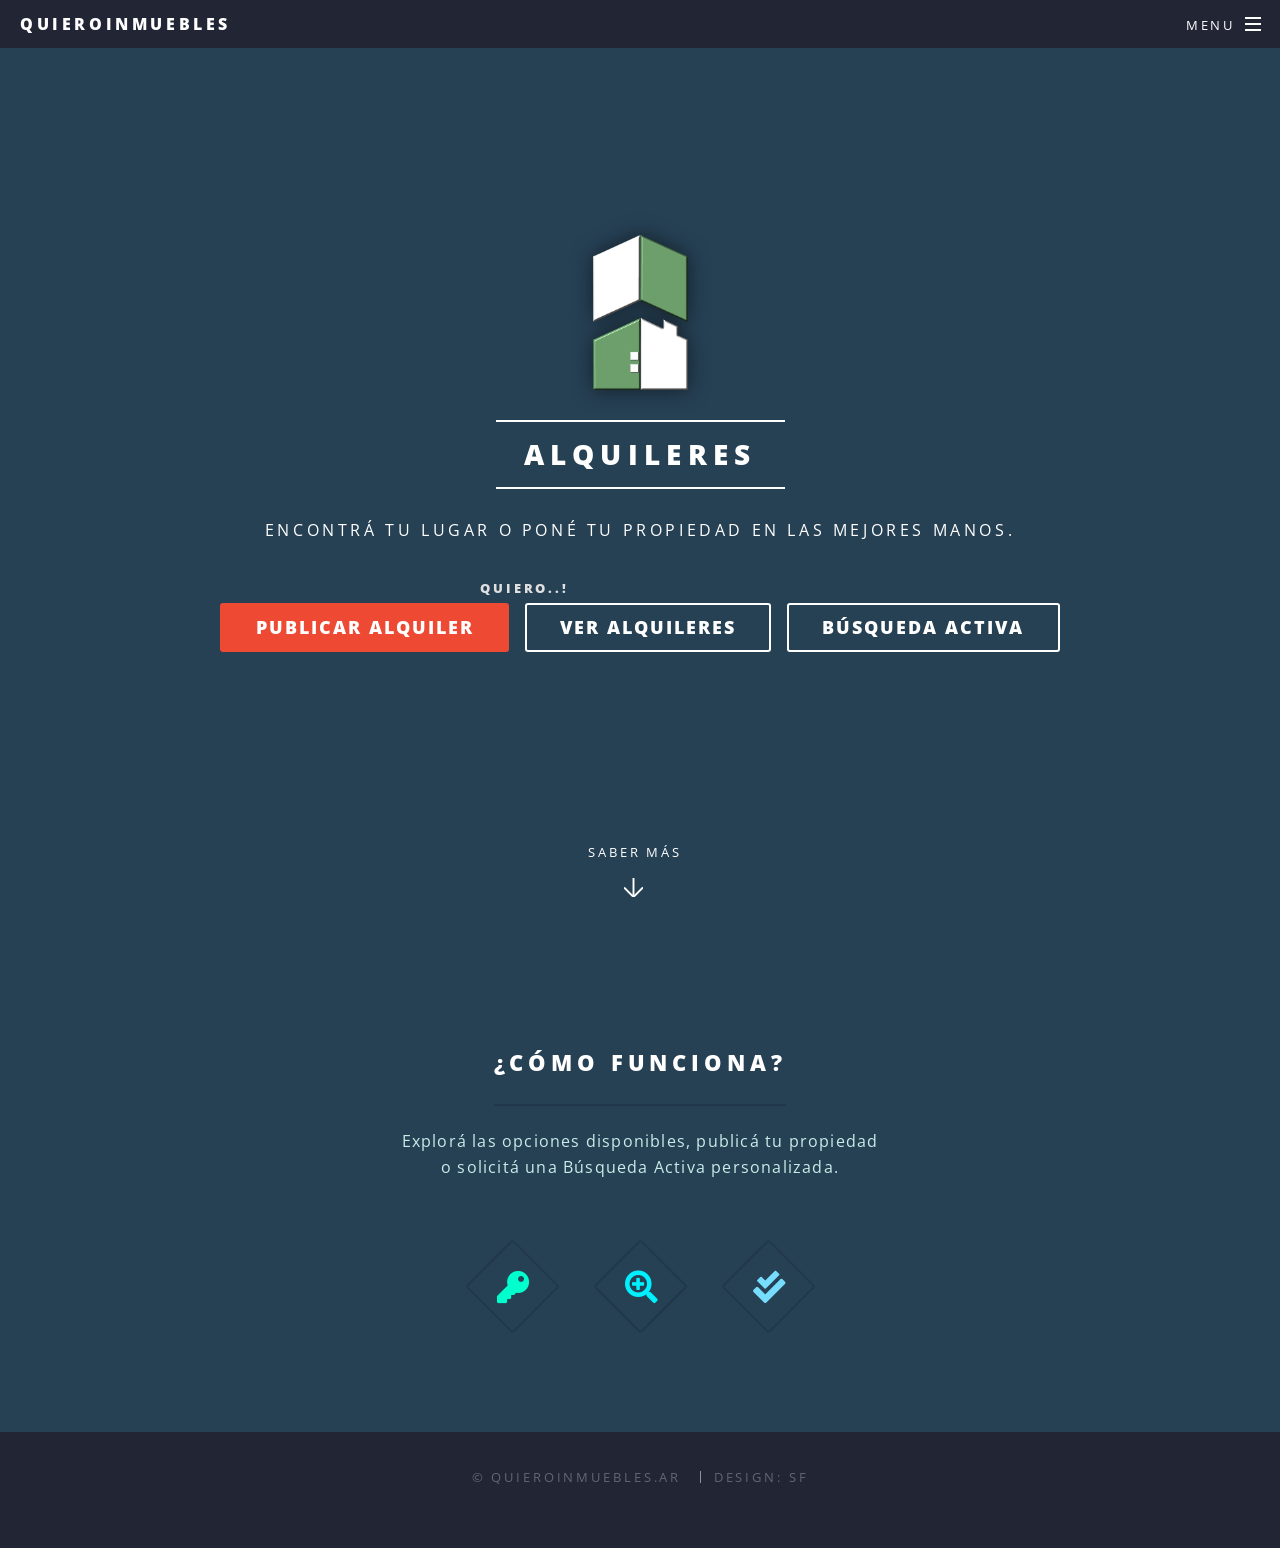
==== alquilar.html @ ed177d2e "Add files via upload" ====
<!DOCTYPE HTML>
<html>
    <head>
        <title>Alquileres - QuieroInmuebles.ar</title>
        <meta charset="utf-8" />
        <meta name="viewport" content="width=device-width, initial-scale=1, user-scalable=no" />
        <link rel="stylesheet" href="assets/css/main.css" />
        <noscript><link rel="stylesheet" href="assets/css/noscript.css" /></noscript>
        <style>

            /* ELIMINAR ANIMACIONES DE RAÍZ */
#banner, #banner .inner, #banner .inner > * {
    opacity: 1 !important;
    transform: none !important;
    animation: none !important;
    transition: none !important;
}

/* Forzar que las líneas decorativas del banner aparezcan ya mismo */
#banner .inner::before, 
#banner .inner::after {
    opacity: 1 !important;
    transform: scaleX(1) !important;
    transition: none !important;
    animation: none !important;
}

/* Evitar el efecto de "subida" del header */
#header {
    top: 0 !important;
    opacity: 1 !important;
    transition: none !important;
}

            /* --- COLOR TEMÁTICO SELECCIONADO --- */
            #banner.style-alquiler {
                background-color: #264054 !important; 
            }

            .wrapper.style1.alquiler-info {
                background-color: #264054 !important;
            }

            /* --- HEADER Y FONDO --- */
            #header {
                background-color: #212534 !important;
            }

            /* --- DESACTIVACIÓN TOTAL DE ANIMACIONES --- */
            #banner, #banner .inner, #banner .inner > *, 
            #header, section.wrapper, section.wrapper .inner,
            #footer, .scrolly, .features li {
                opacity: 1 !important;
                visibility: visible !important;
                transform: none !important;
                transition: none !important;
                animation: none !important;
            }

            #banner .inner::before, 
            #banner .inner::after {
                animation: none !important;
                opacity: 1 !important;
                transform: none !important;
                display: block !important;
            }

            /* --- LOGO Y FIRMA --- */
            .logo-banner {
                width: 95px;
                height: auto;
                margin-bottom: 20px;
                filter: drop-shadow(0 0 10px rgba(0,0,0,0.5));
            }

            .firma-santi {
                text-align: left;
                max-width: 25em; 
                margin: 0 auto 0.1em auto !important;
                color: #dfdfdf !important;
                font-weight: 800;
                text-transform: uppercase;
                letter-spacing: 3px;
                font-size: 0.8em;
            }

/* --- COLOR DE FONDO DEL MENÚ LATERAL --- */
#menu {
    background-color: #315674 !important;
}

/* --- OPCIONAL: AJUSTE DE LOS BOTONES DENTRO DEL MENÚ --- */
#menu ul li a:hover {
    background-color: rgba(255, 255, 255, 0.1) !important; /* Brillo sutil al pasar el mouse */
    color: #f1c40f !important; /* El amarillo que usás para resaltar */
}


            /* --- BOTONES --- */
            #banner .actions.special .button {
                font-size: 1.1em !important; 
                font-weight: 800 !important;
                letter-spacing: 2px !important;
                padding: 0 2em !important;
                height: auto !important;
                line-height: 2.8em !important;
                margin-bottom: 10px;
            }

            @media screen and (max-width: 736px) {
                .logo-banner { width: 55px; }
                #banner .actions.special .button { width: 100% !important; }
            }
        </style>
    </head>
    <body class="">

        <div id="page-wrapper">

                <header id="header">
                        <h1><a href="index.html">QuieroInmuebles</a></h1>
                        <nav id="nav">
                            <ul>
                                <li class="special">
                                    <a href="#menu" class="menuToggle"><span>Menu</span></a>
                                    <div id="menu">
                                        <ul>
                                            <li><a href="index.html">Inicio</a></li>
                                            <li><a href="vender.html?modo=alquiler">Publicá tu Alquiler</a></li>
                                            <li><a href="#">Ver Alquileres</a></li>
                                            <li><a href="#">Busqueda Activa</a></li>
                                            <li><a href="elcamino.html">Asesoramiento</a></li>
                                        </ul>
                                    </div>
                                </li>
                            </ul>
                        </nav>
                    </header>

                <section id="banner" class="style-alquiler">
                        <div class="inner">
                            <div style="display: flex; justify-content: center; margin-bottom: 10px; margin-top: -60px;">
                                <img src="images/logo.png" alt="Logo" class="logo-banner">
                            </div>
                            
                            <h2>Alquileres</h2>
                            <p>Encontrá tu lugar o poné tu propiedad en las mejores manos.</p>

                            <p class="firma-santi">QUIERO..!</p>

                            <ul class="actions special">
                                <li><a href="vender.html?modo=alquiler" class="button primary">PUBLICAR ALQUILER</a></li>
                                <li><a href="comprar.html?filtro=alquiler" class="button">VER ALQUILERES</a></li>
                                <li><a href="busqueda-activa.html" class="button">BÚSQUEDA ACTIVA</a></li>
                            </ul>
                        </div>
                        <a href="#one" class="more scrolly">Saber más</a>
                    </section>

                <section id="one" class="wrapper style1 special alquiler-info">
                        <div class="inner">
                            <header class="major">
                                <h2>¿Cómo funciona?</h2>
                                <p>Explorá las opciones disponibles, publicá tu propiedad <br />
                                o solicitá una Búsqueda Activa personalizada.</p>
                            </header>
                            <ul class="icons major">
                                <li><span class="icon solid fa-key major style1"><span class="label">Alquiler</span></span></li>
                                <li><span class="icon solid fa-search-plus major style2"><span class="label">Búsqueda</span></span></li>
                                <li><span class="icon solid fa-check-double major style3"><span class="label">Seguridad</span></span></li>
                            </ul>
                        </div>
                    </section>

                <footer id="footer" style="background-color: #212534 !important; padding: 2em 0 !important;">
                        <ul class="copyright" style="color: rgba(255,255,255,0.3) !important;">
                            <li>&copy; quieroinmuebles.ar</li>
                            <li>Design: SF</li>
                        </ul>
                    </footer>

            </div>

            <script src="assets/js/jquery.min.js"></script>
            <script src="assets/js/jquery.scrollex.min.js"></script>
            <script src="assets/js/jquery.scrolly.min.js"></script>
            <script src="assets/js/browser.min.js"></script>
            <script src="assets/js/breakpoints.min.js"></script>
            <script src="assets/js/util.js"></script>
            <script src="assets/js/main.js"></script>

    </body>
</html>
---- assets/css/main.css ----
@import url(fontawesome-all.min.css);
@import url("https://fonts.googleapis.com/css?family=Open+Sans:400,400italic,600,600italic,800,800italic");

/*
	Spectral by HTML5 UP
	html5up.net | @ajlkn
	Free for personal and commercial use under the CCA 3.0 license (html5up.net/license)
*/

html, body, div, span, applet, object,
iframe, h1, h2, h3, h4, h5, h6, p, blockquote,
pre, a, abbr, acronym, address, big, cite,
code, del, dfn, em, img, ins, kbd, q, s, samp,
small, strike, strong, sub, sup, tt, var, b,
u, i, center, dl, dt, dd, ol, ul, li, fieldset,
form, label, legend, table, caption, tbody,
tfoot, thead, tr, th, td, article, aside,
canvas, details, embed, figure, figcaption,
footer, header, hgroup, menu, nav, output, ruby,
section, summary, time, mark, audio, video {
	margin: 0;
	padding: 0;
	border: 0;
	font-size: 100%;
	font: inherit;
	vertical-align: baseline;}

article, aside, details, figcaption, figure,
footer, header, hgroup, menu, nav, section {
	display: block;}

body {
	line-height: 1;
}

ol, ul {
	list-style: none;
}

blockquote, q {
	quotes: none;
}

	blockquote:before, blockquote:after, q:before, q:after {
		content: '';
		content: none;
	}

table {
	border-collapse: collapse;
	border-spacing: 0;
}

body {
	-webkit-text-size-adjust: none;
}

mark {
	background-color: transparent;
	color: inherit;
}

input::-moz-focus-inner {
	border: 0;
	padding: 0;
}

input, select, textarea {
	-moz-appearance: none;
	-webkit-appearance: none;
	-ms-appearance: none;
	appearance: none;
}

/* Basic */

	@-ms-viewport {
		width: device-width;
	}

	html {
		box-sizing: border-box;
	}

	*, *:before, *:after {
		box-sizing: inherit;
	}

	body {
		background: #2e3842;
	}

		body.is-preload *, body.is-preload *:before, body.is-preload *:after {
			-moz-animation: none !important;
			-webkit-animation: none !important;
			-ms-animation: none !important;
			animation: none !important;
			-moz-transition: none !important;
			-webkit-transition: none !important;
			-ms-transition: none !important;
			transition: none !important;
		}

	body, input, select, textarea {
		color: #fff;
		font-family: "Open Sans", Helvetica, sans-serif;
		font-size: 15pt;
		font-weight: 400;
		letter-spacing: 0.075em;
		line-height: 1.65em;
	}

		@media screen and (max-width: 1680px) {

			body, input, select, textarea {
				font-size: 13pt;
			}

		}

		@media screen and (max-width: 1280px) {

			body, input, select, textarea {
				font-size: 12pt;
			}

		}

		@media screen and (max-width: 736px) {

			body, input, select, textarea {
				font-size: 11pt;
				letter-spacing: 0.0375em;
			}

		}

	a {
		-moz-transition: color 0.2s ease, border-bottom-color 0.2s ease;
		-webkit-transition: color 0.2s ease, border-bottom-color 0.2s ease;
		-ms-transition: color 0.2s ease, border-bottom-color 0.2s ease;
		transition: color 0.2s ease, border-bottom-color 0.2s ease;
		border-bottom: dotted 1px;
		color: inherit;
		text-decoration: none;
	}

		a:hover {
			border-bottom-color: transparent;
		}

	strong, b {
		color: #fff;
		font-weight: 600;
	}

	em, i {
		font-style: italic;
	}

	p {
		margin: 0 0 2em 0;
	}

	h1, h2, h3, h4, h5, h6 {
		color: #fff;
		font-weight: 800;
		letter-spacing: 0.225em;
		line-height: 1em;
		margin: 0 0 1em 0;
		text-transform: uppercase;
	}

		h1 a, h2 a, h3 a, h4 a, h5 a, h6 a {
			color: inherit;
			text-decoration: none;
		}

	h2 {
		font-size: 1.35em;
		line-height: 1.75em;
	}

		@media screen and (max-width: 736px) {

			h2 {
				font-size: 1.1em;
				line-height: 1.65em;
			}

		}

	h3 {
		font-size: 1.15em;
		line-height: 1.75em;
	}

		@media screen and (max-width: 736px) {

			h3 {
				font-size: 1em;
				line-height: 1.65em;
			}

		}

	h4 {
		font-size: 1em;
		line-height: 1.5em;
	}

	h5 {
		font-size: 0.8em;
		line-height: 1.5em;
	}

	h6 {
		font-size: 0.7em;
		line-height: 1.5em;
	}

	sub {
		font-size: 0.8em;
		position: relative;
		top: 0.5em;
	}

	sup {
		font-size: 0.8em;
		position: relative;
		top: -0.5em;
	}

	hr {
		border: 0;
		border-bottom: solid 2px #fff;
		margin: 3em 0;
	}

		hr.major {
			margin: 4.5em 0;
		}

	blockquote {
		border-left: solid 4px #fff;
		font-style: italic;
		margin: 0 0 2em 0;
		padding: 0.5em 0 0.5em 2em;
	}

	code {
		background: rgba(144, 144, 144, 0.25);
		border-radius: 3px;
		font-family: "Courier New", monospace;
		font-size: 0.9em;
		letter-spacing: 0;
		margin: 0 0.25em;
		padding: 0.25em 0.65em;
	}

	pre {
		-webkit-overflow-scrolling: touch;
		font-family: "Courier New", monospace;
		font-size: 0.9em;
		margin: 0 0 2em 0;
	}

		pre code {
			display: block;
			line-height: 1.75em;
			padding: 1em 1.5em;
			overflow-x: auto;
		}

	.align-left {
		text-align: left;
	}

	.align-center {
		text-align: center;
	}

	.align-right {
		text-align: right;
	}

/* Row */

	.row {
		display: flex;
		flex-wrap: wrap;
		box-sizing: border-box;
		align-items: stretch;
	}

		.row > * {
			box-sizing: border-box;
		}

		.row.gtr-uniform > * > :last-child {
			margin-bottom: 0;
		}

		.row.aln-left {
			justify-content: flex-start;
		}

		.row.aln-center {
			justify-content: center;
		}

		.row.aln-right {
			justify-content: flex-end;
		}

		.row.aln-top {
			align-items: flex-start;
		}

		.row.aln-middle {
			align-items: center;
		}

		.row.aln-bottom {
			align-items: flex-end;
		}

		.row > .imp {
			order: -1;
		}

		.row > .col-1 {
			width: 8.33333%;
		}

		.row > .off-1 {
			margin-left: 8.33333%;
		}

		.row > .col-2 {
			width: 16.66667%;
		}

		.row > .off-2 {
			margin-left: 16.66667%;
		}

		.row > .col-3 {
			width: 25%;
		}

		.row > .off-3 {
			margin-left: 25%;
		}

		.row > .col-4 {
			width: 33.33333%;
		}

		.row > .off-4 {
			margin-left: 33.33333%;
		}

		.row > .col-5 {
			width: 41.66667%;
		}

		.row > .off-5 {
			margin-left: 41.66667%;
		}

		.row > .col-6 {
			width: 50%;
		}

		.row > .off-6 {
			margin-left: 50%;
		}

		.row > .col-7 {
			width: 58.33333%;
		}

		.row > .off-7 {
			margin-left: 58.33333%;
		}

		.row > .col-8 {
			width: 66.66667%;
		}

		.row > .off-8 {
			margin-left: 66.66667%;
		}

		.row > .col-9 {
			width: 75%;
		}

		.row > .off-9 {
			margin-left: 75%;
		}

		.row > .col-10 {
			width: 83.33333%;
		}

		.row > .off-10 {
			margin-left: 83.33333%;
		}

		.row > .col-11 {
			width: 91.66667%;
		}

		.row > .off-11 {
			margin-left: 91.66667%;
		}

		.row > .col-12 {
			width: 100%;
		}

		.row > .off-12 {
			margin-left: 100%;
		}

		.row.gtr-0 {
			margin-top: 0;
			margin-left: 0em;
		}

			.row.gtr-0 > * {
				padding: 0 0 0 0em;
			}

			.row.gtr-0.gtr-uniform {
				margin-top: 0em;
			}

				.row.gtr-0.gtr-uniform > * {
					padding-top: 0em;
				}

		.row.gtr-25 {
			margin-top: 0;
			margin-left: -0.375em;
		}

			.row.gtr-25 > * {
				padding: 0 0 0 0.375em;
			}

			.row.gtr-25.gtr-uniform {
				margin-top: -0.375em;
			}

				.row.gtr-25.gtr-uniform > * {
					padding-top: 0.375em;
				}

		.row.gtr-50 {
			margin-top: 0;
			margin-left: -0.75em;
		}

			.row.gtr-50 > * {
				padding: 0 0 0 0.75em;
			}

			.row.gtr-50.gtr-uniform {
				margin-top: -0.75em;
			}

				.row.gtr-50.gtr-uniform > * {
					padding-top: 0.75em;
				}

		.row {
			margin-top: 0;
			margin-left: -1.5em;
		}

			.row > * {
				padding: 0 0 0 1.5em;
			}

			.row.gtr-uniform {
				margin-top: -1.5em;
			}

				.row.gtr-uniform > * {
					padding-top: 1.5em;
				}

		.row.gtr-150 {
			margin-top: 0;
			margin-left: -2.25em;
		}

			.row.gtr-150 > * {
				padding: 0 0 0 2.25em;
			}

			.row.gtr-150.gtr-uniform {
				margin-top: -2.25em;
			}

				.row.gtr-150.gtr-uniform > * {
					padding-top: 2.25em;
				}

		.row.gtr-200 {
			margin-top: 0;
			margin-left: -3em;
		}

			.row.gtr-200 > * {
				padding: 0 0 0 3em;
			}

			.row.gtr-200.gtr-uniform {
				margin-top: -3em;
			}

				.row.gtr-200.gtr-uniform > * {
					padding-top: 3em;
				}

		@media screen and (max-width: 1680px) {

			.row {
				display: flex;
				flex-wrap: wrap;
				box-sizing: border-box;
				align-items: stretch;
			}

				.row > * {
					box-sizing: border-box;
				}

				.row.gtr-uniform > * > :last-child {
					margin-bottom: 0;
				}

				.row.aln-left {
					justify-content: flex-start;
				}

				.row.aln-center {
					justify-content: center;
				}

				.row.aln-right {
					justify-content: flex-end;
				}

				.row.aln-top {
					align-items: flex-start;
				}

				.row.aln-middle {
					align-items: center;
				}

				.row.aln-bottom {
					align-items: flex-end;
				}

				.row > .imp-xlarge {
					order: -1;
				}

				.row > .col-1-xlarge {
					width: 8.33333%;
				}

				.row > .off-1-xlarge {
					margin-left: 8.33333%;
				}

				.row > .col-2-xlarge {
					width: 16.66667%;
				}

				.row > .off-2-xlarge {
					margin-left: 16.66667%;
				}

				.row > .col-3-xlarge {
					width: 25%;
				}

				.row > .off-3-xlarge {
					margin-left: 25%;
				}

				.row > .col-4-xlarge {
					width: 33.33333%;
				}

				.row > .off-4-xlarge {
					margin-left: 33.33333%;
				}

				.row > .col-5-xlarge {
					width: 41.66667%;
				}

				.row > .off-5-xlarge {
					margin-left: 41.66667%;
				}

				.row > .col-6-xlarge {
					width: 50%;
				}

				.row > .off-6-xlarge {
					margin-left: 50%;
				}

				.row > .col-7-xlarge {
					width: 58.33333%;
				}

				.row > .off-7-xlarge {
					margin-left: 58.33333%;
				}

				.row > .col-8-xlarge {
					width: 66.66667%;
				}

				.row > .off-8-xlarge {
					margin-left: 66.66667%;
				}

				.row > .col-9-xlarge {
					width: 75%;
				}

				.row > .off-9-xlarge {
					margin-left: 75%;
				}

				.row > .col-10-xlarge {
					width: 83.33333%;
				}

				.row > .off-10-xlarge {
					margin-left: 83.33333%;
				}

				.row > .col-11-xlarge {
					width: 91.66667%;
				}

				.row > .off-11-xlarge {
					margin-left: 91.66667%;
				}

				.row > .col-12-xlarge {
					width: 100%;
				}

				.row > .off-12-xlarge {
					margin-left: 100%;
				}

				.row.gtr-0 {
					margin-top: 0;
					margin-left: 0em;
				}

					.row.gtr-0 > * {
						padding: 0 0 0 0em;
					}

					.row.gtr-0.gtr-uniform {
						margin-top: 0em;
					}

						.row.gtr-0.gtr-uniform > * {
							padding-top: 0em;
						}

				.row.gtr-25 {
					margin-top: 0;
					margin-left: -0.375em;
				}

					.row.gtr-25 > * {
						padding: 0 0 0 0.375em;
					}

					.row.gtr-25.gtr-uniform {
						margin-top: -0.375em;
					}

						.row.gtr-25.gtr-uniform > * {
							padding-top: 0.375em;
						}

				.row.gtr-50 {
					margin-top: 0;
					margin-left: -0.75em;
				}

					.row.gtr-50 > * {
						padding: 0 0 0 0.75em;
					}

					.row.gtr-50.gtr-uniform {
						margin-top: -0.75em;
					}

						.row.gtr-50.gtr-uniform > * {
							padding-top: 0.75em;
						}

				.row {
					margin-top: 0;
					margin-left: -1.5em;
				}

					.row > * {
						padding: 0 0 0 1.5em;
					}

					.row.gtr-uniform {
						margin-top: -1.5em;
					}

						.row.gtr-uniform > * {
							padding-top: 1.5em;
						}

				.row.gtr-150 {
					margin-top: 0;
					margin-left: -2.25em;
				}

					.row.gtr-150 > * {
						padding: 0 0 0 2.25em;
					}

					.row.gtr-150.gtr-uniform {
						margin-top: -2.25em;
					}

						.row.gtr-150.gtr-uniform > * {
							padding-top: 2.25em;
						}

				.row.gtr-200 {
					margin-top: 0;
					margin-left: -3em;
				}

					.row.gtr-200 > * {
						padding: 0 0 0 3em;
					}

					.row.gtr-200.gtr-uniform {
						margin-top: -3em;
					}

						.row.gtr-200.gtr-uniform > * {
							padding-top: 3em;
						}

		}

		@media screen and (max-width: 1280px) {

			.row {
				display: flex;
				flex-wrap: wrap;
				box-sizing: border-box;
				align-items: stretch;
			}

				.row > * {
					box-sizing: border-box;
				}

				.row.gtr-uniform > * > :last-child {
					margin-bottom: 0;
				}

				.row.aln-left {
					justify-content: flex-start;
				}

				.row.aln-center {
					justify-content: center;
				}

				.row.aln-right {
					justify-content: flex-end;
				}

				.row.aln-top {
					align-items: flex-start;
				}

				.row.aln-middle {
					align-items: center;
				}

				.row.aln-bottom {
					align-items: flex-end;
				}

				.row > .imp-large {
					order: -1;
				}

				.row > .col-1-large {
					width: 8.33333%;
				}

				.row > .off-1-large {
					margin-left: 8.33333%;
				}

				.row > .col-2-large {
					width: 16.66667%;
				}

				.row > .off-2-large {
					margin-left: 16.66667%;
				}

				.row > .col-3-large {
					width: 25%;
				}

				.row > .off-3-large {
					margin-left: 25%;
				}

				.row > .col-4-large {
					width: 33.33333%;
				}

				.row > .off-4-large {
					margin-left: 33.33333%;
				}

				.row > .col-5-large {
					width: 41.66667%;
				}

				.row > .off-5-large {
					margin-left: 41.66667%;
				}

				.row > .col-6-large {
					width: 50%;
				}

				.row > .off-6-large {
					margin-left: 50%;
				}

				.row > .col-7-large {
					width: 58.33333%;
				}

				.row > .off-7-large {
					margin-left: 58.33333%;
				}

				.row > .col-8-large {
					width: 66.66667%;
				}

				.row > .off-8-large {
					margin-left: 66.66667%;
				}

				.row > .col-9-large {
					width: 75%;
				}

				.row > .off-9-large {
					margin-left: 75%;
				}

				.row > .col-10-large {
					width: 83.33333%;
				}

				.row > .off-10-large {
					margin-left: 83.33333%;
				}

				.row > .col-11-large {
					width: 91.66667%;
				}

				.row > .off-11-large {
					margin-left: 91.66667%;
				}

				.row > .col-12-large {
					width: 100%;
				}

				.row > .off-12-large {
					margin-left: 100%;
				}

				.row.gtr-0 {
					margin-top: 0;
					margin-left: 0em;
				}

					.row.gtr-0 > * {
						padding: 0 0 0 0em;
					}

					.row.gtr-0.gtr-uniform {
						margin-top: 0em;
					}

						.row.gtr-0.gtr-uniform > * {
							padding-top: 0em;
						}

				.row.gtr-25 {
					margin-top: 0;
					margin-left: -0.375em;
				}

					.row.gtr-25 > * {
						padding: 0 0 0 0.375em;
					}

					.row.gtr-25.gtr-uniform {
						margin-top: -0.375em;
					}

						.row.gtr-25.gtr-uniform > * {
							padding-top: 0.375em;
						}

				.row.gtr-50 {
					margin-top: 0;
					margin-left: -0.75em;
				}

					.row.gtr-50 > * {
						padding: 0 0 0 0.75em;
					}

					.row.gtr-50.gtr-uniform {
						margin-top: -0.75em;
					}

						.row.gtr-50.gtr-uniform > * {
							padding-top: 0.75em;
						}

				.row {
					margin-top: 0;
					margin-left: -1.5em;
				}

					.row > * {
						padding: 0 0 0 1.5em;
					}

					.row.gtr-uniform {
						margin-top: -1.5em;
					}

						.row.gtr-uniform > * {
							padding-top: 1.5em;
						}

				.row.gtr-150 {
					margin-top: 0;
					margin-left: -2.25em;
				}

					.row.gtr-150 > * {
						padding: 0 0 0 2.25em;
					}

					.row.gtr-150.gtr-uniform {
						margin-top: -2.25em;
					}

						.row.gtr-150.gtr-uniform > * {
							padding-top: 2.25em;
						}

				.row.gtr-200 {
					margin-top: 0;
					margin-left: -3em;
				}

					.row.gtr-200 > * {
						padding: 0 0 0 3em;
					}

					.row.gtr-200.gtr-uniform {
						margin-top: -3em;
					}

						.row.gtr-200.gtr-uniform > * {
							padding-top: 3em;
						}

		}

		@media screen and (max-width: 980px) {

			.row {
				display: flex;
				flex-wrap: wrap;
				box-sizing: border-box;
				align-items: stretch;
			}

				.row > * {
					box-sizing: border-box;
				}

				.row.gtr-uniform > * > :last-child {
					margin-bottom: 0;
				}

				.row.aln-left {
					justify-content: flex-start;
				}

				.row.aln-center {
					justify-content: center;
				}

				.row.aln-right {
					justify-content: flex-end;
				}

				.row.aln-top {
					align-items: flex-start;
				}

				.row.aln-middle {
					align-items: center;
				}

				.row.aln-bottom {
					align-items: flex-end;
				}

				.row > .imp-medium {
					order: -1;
				}

				.row > .col-1-medium {
					width: 8.33333%;
				}

				.row > .off-1-medium {
					margin-left: 8.33333%;
				}

				.row > .col-2-medium {
					width: 16.66667%;
				}

				.row > .off-2-medium {
					margin-left: 16.66667%;
				}

				.row > .col-3-medium {
					width: 25%;
				}

				.row > .off-3-medium {
					margin-left: 25%;
				}

				.row > .col-4-medium {
					width: 33.33333%;
				}

				.row > .off-4-medium {
					margin-left: 33.33333%;
				}

				.row > .col-5-medium {
					width: 41.66667%;
				}

				.row > .off-5-medium {
					margin-left: 41.66667%;
				}

				.row > .col-6-medium {
					width: 50%;
				}

				.row > .off-6-medium {
					margin-left: 50%;
				}

				.row > .col-7-medium {
					width: 58.33333%;
				}

				.row > .off-7-medium {
					margin-left: 58.33333%;
				}

				.row > .col-8-medium {
					width: 66.66667%;
				}

				.row > .off-8-medium {
					margin-left: 66.66667%;
				}

				.row > .col-9-medium {
					width: 75%;
				}

				.row > .off-9-medium {
					margin-left: 75%;
				}

				.row > .col-10-medium {
					width: 83.33333%;
				}

				.row > .off-10-medium {
					margin-left: 83.33333%;
				}

				.row > .col-11-medium {
					width: 91.66667%;
				}

				.row > .off-11-medium {
					margin-left: 91.66667%;
				}

				.row > .col-12-medium {
					width: 100%;
				}

				.row > .off-12-medium {
					margin-left: 100%;
				}

				.row.gtr-0 {
					margin-top: 0;
					margin-left: 0em;
				}

					.row.gtr-0 > * {
						padding: 0 0 0 0em;
					}

					.row.gtr-0.gtr-uniform {
						margin-top: 0em;
					}

						.row.gtr-0.gtr-uniform > * {
							padding-top: 0em;
						}

				.row.gtr-25 {
					margin-top: 0;
					margin-left: -0.375em;
				}

					.row.gtr-25 > * {
						padding: 0 0 0 0.375em;
					}

					.row.gtr-25.gtr-uniform {
						margin-top: -0.375em;
					}

						.row.gtr-25.gtr-uniform > * {
							padding-top: 0.375em;
						}

				.row.gtr-50 {
					margin-top: 0;
					margin-left: -0.75em;
				}

					.row.gtr-50 > * {
						padding: 0 0 0 0.75em;
					}

					.row.gtr-50.gtr-uniform {
						margin-top: -0.75em;
					}

						.row.gtr-50.gtr-uniform > * {
							padding-top: 0.75em;
						}

				.row {
					margin-top: 0;
					margin-left: -1.5em;
				}

					.row > * {
						padding: 0 0 0 1.5em;
					}

					.row.gtr-uniform {
						margin-top: -1.5em;
					}

						.row.gtr-uniform > * {
							padding-top: 1.5em;
						}

				.row.gtr-150 {
					margin-top: 0;
					margin-left: -2.25em;
				}

					.row.gtr-150 > * {
						padding: 0 0 0 2.25em;
					}

					.row.gtr-150.gtr-uniform {
						margin-top: -2.25em;
					}

						.row.gtr-150.gtr-uniform > * {
							padding-top: 2.25em;
						}

				.row.gtr-200 {
					margin-top: 0;
					margin-left: -3em;
				}

					.row.gtr-200 > * {
						padding: 0 0 0 3em;
					}

					.row.gtr-200.gtr-uniform {
						margin-top: -3em;
					}

						.row.gtr-200.gtr-uniform > * {
							padding-top: 3em;
						}

		}

		@media screen and (max-width: 736px) {

			.row {
				display: flex;
				flex-wrap: wrap;
				box-sizing: border-box;
				align-items: stretch;
			}

				.row > * {
					box-sizing: border-box;
				}

				.row.gtr-uniform > * > :last-child {
					margin-bottom: 0;
				}

				.row.aln-left {
					justify-content: flex-start;
				}

				.row.aln-center {
					justify-content: center;
				}

				.row.aln-right {
					justify-content: flex-end;
				}

				.row.aln-top {
					align-items: flex-start;
				}

				.row.aln-middle {
					align-items: center;
				}

				.row.aln-bottom {
					align-items: flex-end;
				}

				.row > .imp-small {
					order: -1;
				}

				.row > .col-1-small {
					width: 8.33333%;
				}

				.row > .off-1-small {
					margin-left: 8.33333%;
				}

				.row > .col-2-small {
					width: 16.66667%;
				}

				.row > .off-2-small {
					margin-left: 16.66667%;
				}

				.row > .col-3-small {
					width: 25%;
				}

				.row > .off-3-small {
					margin-left: 25%;
				}

				.row > .col-4-small {
					width: 33.33333%;
				}

				.row > .off-4-small {
					margin-left: 33.33333%;
				}

				.row > .col-5-small {
					width: 41.66667%;
				}

				.row > .off-5-small {
					margin-left: 41.66667%;
				}

				.row > .col-6-small {
					width: 50%;
				}

				.row > .off-6-small {
					margin-left: 50%;
				}

				.row > .col-7-small {
					width: 58.33333%;
				}

				.row > .off-7-small {
					margin-left: 58.33333%;
				}

				.row > .col-8-small {
					width: 66.66667%;
				}

				.row > .off-8-small {
					margin-left: 66.66667%;
				}

				.row > .col-9-small {
					width: 75%;
				}

				.row > .off-9-small {
					margin-left: 75%;
				}

				.row > .col-10-small {
					width: 83.33333%;
				}

				.row > .off-10-small {
					margin-left: 83.33333%;
				}

				.row > .col-11-small {
					width: 91.66667%;
				}

				.row > .off-11-small {
					margin-left: 91.66667%;
				}

				.row > .col-12-small {
					width: 100%;
				}

				.row > .off-12-small {
					margin-left: 100%;
				}

				.row.gtr-0 {
					margin-top: 0;
					margin-left: 0em;
				}

					.row.gtr-0 > * {
						padding: 0 0 0 0em;
					}

					.row.gtr-0.gtr-uniform {
						margin-top: 0em;
					}

						.row.gtr-0.gtr-uniform > * {
							padding-top: 0em;
						}

				.row.gtr-25 {
					margin-top: 0;
					margin-left: -0.375em;
				}

					.row.gtr-25 > * {
						padding: 0 0 0 0.375em;
					}

					.row.gtr-25.gtr-uniform {
						margin-top: -0.375em;
					}

						.row.gtr-25.gtr-uniform > * {
							padding-top: 0.375em;
						}

				.row.gtr-50 {
					margin-top: 0;
					margin-left: -0.75em;
				}

					.row.gtr-50 > * {
						padding: 0 0 0 0.75em;
					}

					.row.gtr-50.gtr-uniform {
						margin-top: -0.75em;
					}

						.row.gtr-50.gtr-uniform > * {
							padding-top: 0.75em;
						}

				.row {
					margin-top: 0;
					margin-left: -1.5em;
				}

					.row > * {
						padding: 0 0 0 1.5em;
					}

					.row.gtr-uniform {
						margin-top: -1.5em;
					}

						.row.gtr-uniform > * {
							padding-top: 1.5em;
						}

				.row.gtr-150 {
					margin-top: 0;
					margin-left: -2.25em;
				}

					.row.gtr-150 > * {
						padding: 0 0 0 2.25em;
					}

					.row.gtr-150.gtr-uniform {
						margin-top: -2.25em;
					}

						.row.gtr-150.gtr-uniform > * {
							padding-top: 2.25em;
						}

				.row.gtr-200 {
					margin-top: 0;
					margin-left: -3em;
				}

					.row.gtr-200 > * {
						padding: 0 0 0 3em;
					}

					.row.gtr-200.gtr-uniform {
						margin-top: -3em;
					}

						.row.gtr-200.gtr-uniform > * {
							padding-top: 3em;
						}

		}

		@media screen and (max-width: 480px) {

			.row {
				display: flex;
				flex-wrap: wrap;
				box-sizing: border-box;
				align-items: stretch;
			}

				.row > * {
					box-sizing: border-box;
				}

				.row.gtr-uniform > * > :last-child {
					margin-bottom: 0;
				}

				.row.aln-left {
					justify-content: flex-start;
				}

				.row.aln-center {
					justify-content: center;
				}

				.row.aln-right {
					justify-content: flex-end;
				}

				.row.aln-top {
					align-items: flex-start;
				}

				.row.aln-middle {
					align-items: center;
				}

				.row.aln-bottom {
					align-items: flex-end;
				}

				.row > .imp-xsmall {
					order: -1;
				}

				.row > .col-1-xsmall {
					width: 8.33333%;
				}

				.row > .off-1-xsmall {
					margin-left: 8.33333%;
				}

				.row > .col-2-xsmall {
					width: 16.66667%;
				}

				.row > .off-2-xsmall {
					margin-left: 16.66667%;
				}

				.row > .col-3-xsmall {
					width: 25%;
				}

				.row > .off-3-xsmall {
					margin-left: 25%;
				}

				.row > .col-4-xsmall {
					width: 33.33333%;
				}

				.row > .off-4-xsmall {
					margin-left: 33.33333%;
				}

				.row > .col-5-xsmall {
					width: 41.66667%;
				}

				.row > .off-5-xsmall {
					margin-left: 41.66667%;
				}

				.row > .col-6-xsmall {
					width: 50%;
				}

				.row > .off-6-xsmall {
					margin-left: 50%;
				}

				.row > .col-7-xsmall {
					width: 58.33333%;
				}

				.row > .off-7-xsmall {
					margin-left: 58.33333%;
				}

				.row > .col-8-xsmall {
					width: 66.66667%;
				}

				.row > .off-8-xsmall {
					margin-left: 66.66667%;
				}

				.row > .col-9-xsmall {
					width: 75%;
				}

				.row > .off-9-xsmall {
					margin-left: 75%;
				}

				.row > .col-10-xsmall {
					width: 83.33333%;
				}

				.row > .off-10-xsmall {
					margin-left: 83.33333%;
				}

				.row > .col-11-xsmall {
					width: 91.66667%;
				}

				.row > .off-11-xsmall {
					margin-left: 91.66667%;
				}

				.row > .col-12-xsmall {
					width: 100%;
				}

				.row > .off-12-xsmall {
					margin-left: 100%;
				}

				.row.gtr-0 {
					margin-top: 0;
					margin-left: 0em;
				}

					.row.gtr-0 > * {
						padding: 0 0 0 0em;
					}

					.row.gtr-0.gtr-uniform {
						margin-top: 0em;
					}

						.row.gtr-0.gtr-uniform > * {
							padding-top: 0em;
						}

				.row.gtr-25 {
					margin-top: 0;
					margin-left: -0.375em;
				}

					.row.gtr-25 > * {
						padding: 0 0 0 0.375em;
					}

					.row.gtr-25.gtr-uniform {
						margin-top: -0.375em;
					}

						.row.gtr-25.gtr-uniform > * {
							padding-top: 0.375em;
						}

				.row.gtr-50 {
					margin-top: 0;
					margin-left: -0.75em;
				}

					.row.gtr-50 > * {
						padding: 0 0 0 0.75em;
					}

					.row.gtr-50.gtr-uniform {
						margin-top: -0.75em;
					}

						.row.gtr-50.gtr-uniform > * {
							padding-top: 0.75em;
						}

				.row {
					margin-top: 0;
					margin-left: -1.5em;
				}

					.row > * {
						padding: 0 0 0 1.5em;
					}

					.row.gtr-uniform {
						margin-top: -1.5em;
					}

						.row.gtr-uniform > * {
							padding-top: 1.5em;
						}

				.row.gtr-150 {
					margin-top: 0;
					margin-left: -2.25em;
				}

					.row.gtr-150 > * {
						padding: 0 0 0 2.25em;
					}

					.row.gtr-150.gtr-uniform {
						margin-top: -2.25em;
					}

						.row.gtr-150.gtr-uniform > * {
							padding-top: 2.25em;
						}

				.row.gtr-200 {
					margin-top: 0;
					margin-left: -3em;
				}

					.row.gtr-200 > * {
						padding: 0 0 0 3em;
					}

					.row.gtr-200.gtr-uniform {
						margin-top: -3em;
					}

						.row.gtr-200.gtr-uniform > * {
							padding-top: 3em;
						}

		}

/* Section/Article */

	section.special, article.special {
		text-align: center;
	}

	header p {
		color: rgba(255, 255, 255, 0.5);
		position: relative;
		top: -0.25em;
	}

	header h3 + p {
		font-size: 1.1em;
	}

	header h4 + p,
	header h5 + p,
	header h6 + p {
		font-size: 0.9em;
	}

	header.major {
		margin: 0 0 3.5em 0;
	}

		header.major h2, header.major h3, header.major h4, header.major h5, header.major h6 {
			border-bottom: solid 2px #fff;
			display: inline-block;
			padding-bottom: 1em;
			position: relative;
		}

			header.major h2:after, header.major h3:after, header.major h4:after, header.major h5:after, header.major h6:after {
				content: '';
				display: block;
				height: 1px;
			}

		header.major p {
			color: #fff;
			top: 0;
		}

		@media screen and (max-width: 736px) {

			header.major {
				margin: 0 0 2em 0;
			}

		}

	@media screen and (max-width: 980px) {

		header br {
			display: none;
		}

	}

/* Form */

	form {
		margin: 0 0 2em 0;
	}

	label {
		color: #fff;
		display: block;
		font-size: 0.9em;
		font-weight: 600;
		margin: 0 0 1em 0;
	}

	input[type="text"],
	input[type="password"],
	input[type="email"],
	select,
	textarea {
		-moz-appearance: none;
		-webkit-appearance: none;
		-ms-appearance: none;
		appearance: none;
		background-color: rgba(144, 144, 144, 0.25);
		border-radius: 3px;
		border: none;
		color: inherit;
		display: block;
		outline: 0;
		padding: 0 1em;
		text-decoration: none;
		width: 100%;
	}

		input[type="text"]:invalid,
		input[type="password"]:invalid,
		input[type="email"]:invalid,
		select:invalid,
		textarea:invalid {
			box-shadow: none;
		}

		input[type="text"]:focus,
		input[type="password"]:focus,
		input[type="email"]:focus,
		select:focus,
		textarea:focus {
			box-shadow: 0 0 0 2px #21b2a6;
		}

	select {
		background-size: 1.25em;
		background-repeat: no-repeat;
		background-position: calc(100% - 1em) center;
		height: 2.75em;
		padding-right: 2.75em;
		text-overflow: ellipsis;
	}

		select:focus::-ms-value {
			background-color: transparent;
		}

		select::-ms-expand {
			display: none;
		}

	input[type="text"],
	input[type="password"],
	input[type="email"],
	select {
		height: 2.75em;
	}

	textarea {
		padding: 0.75em 1em;
	}

	input[type="checkbox"],
	input[type="radio"] {
		-moz-appearance: none;
		-webkit-appearance: none;
		-ms-appearance: none;
		appearance: none;
		display: block;
		float: left;
		margin-right: -2em;
		opacity: 0;
		width: 1em;
		z-index: -1;
	}

		input[type="checkbox"] + label,
		input[type="radio"] + label {
			text-decoration: none;
			color: #fff;
			cursor: pointer;
			display: inline-block;
			font-size: 1em;
			font-weight: 400;
			padding-left: 2.4em;
			padding-right: 0.75em;
			position: relative;
		}

			input[type="checkbox"] + label:before,
			input[type="radio"] + label:before {
				-moz-osx-font-smoothing: grayscale;
				-webkit-font-smoothing: antialiased;
				display: inline-block;
				font-style: normal;
				font-variant: normal;
				text-rendering: auto;
				line-height: 1;
				text-transform: none !important;
				font-family: 'Font Awesome 5 Free';
				font-weight: 900;
			}

			input[type="checkbox"] + label:before,
			input[type="radio"] + label:before {
				background: rgba(144, 144, 144, 0.25);
				border-radius: 3px;
				content: '';
				display: inline-block;
				font-size: 0.8em;
				height: 2.0625em;
				left: 0;
				line-height: 2.0625em;
				position: absolute;
				text-align: center;
				top: 0;
				width: 2.0625em;
			}

		input[type="checkbox"]:checked + label:before,
		input[type="radio"]:checked + label:before {
			background: #2e3842;
			color: #fff;
			content: '\f00c';
		}

		input[type="checkbox"]:focus + label:before,
		input[type="radio"]:focus + label:before {
			box-shadow: 0 0 0 2px #21b2a6;
		}

	input[type="checkbox"] + label:before {
		border-radius: 3px;
	}

	input[type="radio"] + label:before {
		border-radius: 100%;
	}

	::-webkit-input-placeholder {
		color: rgba(255, 255, 255, 0.5) !important;
		opacity: 1.0;
	}

	:-moz-placeholder {
		color: rgba(255, 255, 255, 0.5) !important;
		opacity: 1.0;
	}

	::-moz-placeholder {
		color: rgba(255, 255, 255, 0.5) !important;
		opacity: 1.0;
	}

	:-ms-input-placeholder {
		color: rgba(255, 255, 255, 0.5) !important;
		opacity: 1.0;
	}

/* Box */

	.box {
		border-radius: 3px;
		border: solid 2px #fff;
		margin-bottom: 2em;
		padding: 1.5em;
	}

		.box > :last-child,
		.box > :last-child > :last-child,
		.box > :last-child > :last-child > :last-child {
			margin-bottom: 0;
		}

		.box.alt {
			border: 0;
			border-radius: 0;
			padding: 0;
		}

/* Icon */

	.icon {
		text-decoration: none;
		border-bottom: none;
		position: relative;
	}

		.icon:before {
			-moz-osx-font-smoothing: grayscale;
			-webkit-font-smoothing: antialiased;
			display: inline-block;
			font-style: normal;
			font-variant: normal;
			text-rendering: auto;
			line-height: 1;
			text-transform: none !important;
			font-family: 'Font Awesome 5 Free';
			font-weight: 400;
		}

		.icon > .label {
			display: none;
		}

		.icon:before {
			line-height: inherit;
		}

		.icon.solid:before {
			font-weight: 900;
		}

		.icon.brands:before {
			font-family: 'Font Awesome 5 Brands';
		}

		.icon.major {
			-moz-transform: rotate(-45deg);
			-webkit-transform: rotate(-45deg);
			-ms-transform: rotate(-45deg);
			transform: rotate(-45deg);
			border-radius: 3px;
			border: solid 2px #fff;
			display: inline-block;
			font-size: 1.35em;
			height: calc(3em + 2px);
			line-height: 3em;
			text-align: center;
			width: calc(3em + 2px);
		}

			.icon.major:before {
				-moz-transform: rotate(45deg);
				-webkit-transform: rotate(45deg);
				-ms-transform: rotate(45deg);
				transform: rotate(45deg);
				display: inline-block;
				font-size: 1.5em;
			}

			@media screen and (max-width: 736px) {

				.icon.major {
					font-size: 1em;
				}

			}

		.icon.style1 {
			color: #00ffcc;
		}

		.icon.style2 {
			color: #00f0ff;
		}

		.icon.style3 {
			color: #76ddff;
		}

/* Image */

	.image {
		border-radius: 3px;
		border: 0;
		display: inline-block;
		position: relative;
	}

		.image img {
			border-radius: 3px;
			display: block;
		}

		.image.left {
			float: left;
			margin: 0 2em 2em 0;
			top: 0.25em;
		}

		.image.right {
			float: right;
			margin: 0 0 2em 2em;
			top: 0.25em;
		}

		.image.left, .image.right {
			max-width: 40%;
		}

			.image.left img, .image.right img {
				width: 100%;
			}

		.image.fit {
			display: block;
			margin: 0 0 2em 0;
			width: 100%;
		}

			.image.fit img {
				width: 100%;
			}

/* List */

	ol {
		list-style: decimal;
		margin: 0 0 2em 0;
		padding-left: 1.25em;
	}

		ol li {
			padding-left: 0.25em;
		}

	ul {
		list-style: disc;
		margin: 0 0 2em 0;
		padding-left: 1em;
	}

		ul li {
			padding-left: 0.5em;
		}

		ul.alt {
			list-style: none;
			padding-left: 0;
		}

			ul.alt li {
				border-top: solid 1px #fff;
				padding: 0.5em 0;
			}

				ul.alt li:first-child {
					border-top: 0;
					padding-top: 0;
				}

	dl {
		margin: 0 0 2em 0;
	}

/* Actions */

	ul.actions {
		display: -moz-flex;
		display: -webkit-flex;
		display: -ms-flex;
		display: flex;
		cursor: default;
		list-style: none;
		margin-left: -1em;
		padding-left: 0;
	}

		ul.actions li {
			padding: 0 0 0 1em;
			vertical-align: middle;
		}

		ul.actions.special {
			-moz-justify-content: center;
			-webkit-justify-content: center;
			-ms-justify-content: center;
			justify-content: center;
			width: 100%;
			margin-left: 0;
		}

			ul.actions.special li:first-child {
				padding-left: 0;
			}

		ul.actions.stacked {
			-moz-flex-direction: column;
			-webkit-flex-direction: column;
			-ms-flex-direction: column;
			flex-direction: column;
			margin-left: 0;
		}

			ul.actions.stacked li {
				padding: 1em 0 0 0;
			}

				ul.actions.stacked li:first-child {
					padding-top: 0;
				}

		ul.actions.fit {
			width: calc(100% + 1em);
		}

			ul.actions.fit li {
				-moz-flex-grow: 1;
				-webkit-flex-grow: 1;
				-ms-flex-grow: 1;
				flex-grow: 1;
				-moz-flex-shrink: 1;
				-webkit-flex-shrink: 1;
				-ms-flex-shrink: 1;
				flex-shrink: 1;
				width: 100%;
			}

				ul.actions.fit li > * {
					width: 100%;
				}

			ul.actions.fit.stacked {
				width: 100%;
			}

		@media screen and (max-width: 480px) {

			ul.actions:not(.fixed) {
				-moz-flex-direction: column;
				-webkit-flex-direction: column;
				-ms-flex-direction: column;
				flex-direction: column;
				margin-left: 0;
				width: 100% !important;
			}

				ul.actions:not(.fixed) li {
					-moz-flex-grow: 1;
					-webkit-flex-grow: 1;
					-ms-flex-grow: 1;
					flex-grow: 1;
					-moz-flex-shrink: 1;
					-webkit-flex-shrink: 1;
					-ms-flex-shrink: 1;
					flex-shrink: 1;
					padding: 1em 0 0 0;
					text-align: center;
					width: 100%;
				}

					ul.actions:not(.fixed) li > * {
						width: 100%;
					}

					ul.actions:not(.fixed) li:first-child {
						padding-top: 0;
					}

					ul.actions:not(.fixed) li input[type="submit"],
					ul.actions:not(.fixed) li input[type="reset"],
					ul.actions:not(.fixed) li input[type="button"],
					ul.actions:not(.fixed) li button,
					ul.actions:not(.fixed) li .button {
						width: 100%;
					}

						ul.actions:not(.fixed) li input[type="submit"].icon:before,
						ul.actions:not(.fixed) li input[type="reset"].icon:before,
						ul.actions:not(.fixed) li input[type="button"].icon:before,
						ul.actions:not(.fixed) li button.icon:before,
						ul.actions:not(.fixed) li .button.icon:before {
							margin-left: -0.5em;
						}

		}

/* Icons */

	ul.icons {
		cursor: default;
		list-style: none;
		padding-left: 0;
	}

		ul.icons li {
			display: inline-block;
			padding: 0 1em 0 0;
		}

			ul.icons li:last-child {
				padding-right: 0 !important;
			}

		ul.icons.major {
			padding: 1em 0;
		}

			ul.icons.major li {
				padding-right: 3.5em;
			}

				@media screen and (max-width: 736px) {

					ul.icons.major li {
						padding: 0 1em !important;
					}

				}

/* Table */

	.table-wrapper {
		-webkit-overflow-scrolling: touch;
		overflow-x: auto;
	}

	table {
		margin: 0 0 2em 0;
		width: 100%;
	}

		table tbody tr {
			border: solid 1px #fff;
			border-left: 0;
			border-right: 0;
		}

			table tbody tr:nth-child(2n + 1) {
				background-color: rgba(144, 144, 144, 0.25);
			}

		table td {
			padding: 0.75em 0.75em;
		}

		table th {
			color: #fff;
			font-size: 0.9em;
			font-weight: 600;
			padding: 0 0.75em 0.75em 0.75em;
			text-align: left;
		}

		table thead {
			border-bottom: solid 2px #fff;
		}

		table tfoot {
			border-top: solid 2px #fff;
		}

		table.alt {
			border-collapse: separate;
		}

			table.alt tbody tr td {
				border: solid 1px #fff;
				border-left-width: 0;
				border-top-width: 0;
			}

				table.alt tbody tr td:first-child {
					border-left-width: 1px;
				}

			table.alt tbody tr:first-child td {
				border-top-width: 1px;
			}

			table.alt thead {
				border-bottom: 0;
			}

			table.alt tfoot {
				border-top: 0;
			}

/* Button */

	input[type="submit"],
	input[type="reset"],
	input[type="button"],
	button,
	.button {
		-moz-appearance: none;
		-webkit-appearance: none;
		-ms-appearance: none;
		appearance: none;
		-moz-transition: background-color 0.2s ease-in-out, color 0.2s ease-in-out;
		-webkit-transition: background-color 0.2s ease-in-out, color 0.2s ease-in-out;
		-ms-transition: background-color 0.2s ease-in-out, color 0.2s ease-in-out;
		transition: background-color 0.2s ease-in-out, color 0.2s ease-in-out;
		background-color: transparent;
		border-radius: 3px;
		border: 0;
		box-shadow: inset 0 0 0 2px #fff;
		color: #fff;
		cursor: pointer;
		display: inline-block;
		font-size: 0.8em;
		font-weight: 600;
		height: 3.125em;
		letter-spacing: 0.225em;
		line-height: 3.125em;
		max-width: 30em;
		padding: 0 2.75em;
		text-align: center;
		text-decoration: none;
		text-transform: uppercase;
		white-space: nowrap;
		overflow: hidden;
		text-overflow: ellipsis;
	}

		input[type="submit"]:hover,
		input[type="reset"]:hover,
		input[type="button"]:hover,
		button:hover,
		.button:hover {
			background-color: rgba(144, 144, 144, 0.25);
		}

		input[type="submit"]:active,
		input[type="reset"]:active,
		input[type="button"]:active,
		button:active,
		.button:active {
			background-color: rgba(144, 144, 144, 0.5);
		}

		input[type="submit"].icon:before,
		input[type="reset"].icon:before,
		input[type="button"].icon:before,
		button.icon:before,
		.button.icon:before {
			margin-right: 0.5em;
		}

		input[type="submit"].fit,
		input[type="reset"].fit,
		input[type="button"].fit,
		button.fit,
		.button.fit {
			width: 100%;
		}

		input[type="submit"].small,
		input[type="reset"].small,
		input[type="button"].small,
		button.small,
		.button.small {
			font-size: 0.8em;
		}

		input[type="submit"].large,
		input[type="reset"].large,
		input[type="button"].large,
		button.large,
		.button.large {
			font-size: 1.35em;
		}

		input[type="submit"].primary,
		input[type="reset"].primary,
		input[type="button"].primary,
		button.primary,
		.button.primary {
			background-color: #ed4933;
			box-shadow: none !important;
			color: #ffffff !important;
		}

			input[type="submit"].primary:hover,
			input[type="reset"].primary:hover,
			input[type="button"].primary:hover,
			button.primary:hover,
			.button.primary:hover {
				background-color: #ef5e4a !important;
			}

			input[type="submit"].primary:active,
			input[type="reset"].primary:active,
			input[type="button"].primary:active,
			button.primary:active,
			.button.primary:active {
				background-color: #eb341c !important;
			}

		input[type="submit"].disabled, input[type="submit"]:disabled,
		input[type="reset"].disabled,
		input[type="reset"]:disabled,
		input[type="button"].disabled,
		input[type="button"]:disabled,
		button.disabled,
		button:disabled,
		.button.disabled,
		.button:disabled {
			pointer-events: none;
			opacity: 0.25;
		}

		@media screen and (max-width: 736px) {

			input[type="submit"],
			input[type="reset"],
			input[type="button"],
			button,
			.button {
				height: 3.75em;
				line-height: 3.75em;
			}

		}

/* Features */

	.features {
		display: -moz-flex;
		display: -webkit-flex;
		display: -ms-flex;
		display: flex;
		-moz-flex-wrap: wrap;
		-webkit-flex-wrap: wrap;
		-ms-flex-wrap: wrap;
		flex-wrap: wrap;
		-moz-justify-content: center;
		-webkit-justify-content: center;
		-ms-justify-content: center;
		justify-content: center;
		list-style: none;
		padding: 0;
		width: 100%;
	}

		.features li {
			padding: 4em 4em 2em 6em ;
			display: block;
			position: relative;
			text-align: left;
			width: 50%;
		}

			.features li:nth-child(1) {
				background-color: rgba(0, 0, 0, 0.035);
			}

			.features li:nth-child(2) {
				background-color: rgba(0, 0, 0, 0.07);
			}

			.features li:nth-child(3) {
				background-color: rgba(0, 0, 0, 0.105);
			}

			.features li:nth-child(4) {
				background-color: rgba(0, 0, 0, 0.14);
			}

			.features li:nth-child(5) {
				background-color: rgba(0, 0, 0, 0.175);
			}

			.features li:nth-child(6) {
				background-color: rgba(0, 0, 0, 0.21);
			}

			.features li:nth-child(7) {
				background-color: rgba(0, 0, 0, 0.245);
			}

			.features li:nth-child(8) {
				background-color: rgba(0, 0, 0, 0.28);
			}

			.features li:nth-child(9) {
				background-color: rgba(0, 0, 0, 0.315);
			}

			.features li:nth-child(10) {
				background-color: rgba(0, 0, 0, 0.35);
			}

			.features li:before {
				display: block;
				color: #00ffcc;
				position: absolute;
				left: 1.75em;
				top: 2.75em;
				font-size: 1.5em;
			}

			.features li:nth-child(1) {
				border-top-left-radius: 3px;
			}

			.features li:nth-child(2) {
				border-top-right-radius: 3px;
			}

			.features li:nth-last-child(1) {
				border-bottom-right-radius: 3px;
			}

			.features li:nth-last-child(2) {
				border-bottom-left-radius: 3px;
			}

			@media screen and (max-width: 980px) {

				.features li {
					padding: 3em 2em 1em 2em ;
					text-align: center;
				}

					.features li:before {
						left: 0;
						margin: 0 0 1em 0;
						position: relative;
						top: 0;
					}

			}

			@media screen and (max-width: 736px) {

				.features li {
					padding: 3em 0 1em 0 ;
					background-color: transparent !important;
					border-top: solid 2px #fff;
					width: 100%;
				}

					.features li:first-child {
						border-top: 0;
					}

			}

/* Spotlight */

	.spotlight {
		-moz-align-items: center;
		-webkit-align-items: center;
		-ms-align-items: center;
		align-items: center;
		display: -moz-flex;
		display: -webkit-flex;
		display: -ms-flex;
		display: flex;
	}

		.spotlight .image {
			-moz-order: 1;
			-webkit-order: 1;
			-ms-order: 1;
			order: 1;
			border-radius: 0;
			width: 40%;
		}

			.spotlight .image img {
				border-radius: 0;
				width: 100%;
			}

		.spotlight .content {
			padding: 2em 4em 0.1em 4em ;
			-moz-order: 2;
			-webkit-order: 2;
			-ms-order: 2;
			order: 2;
			max-width: 48em;
			width: 60%;
		}

		.spotlight:nth-child(2n) {
			-moz-flex-direction: row-reverse;
			-webkit-flex-direction: row-reverse;
			-ms-flex-direction: row-reverse;
			flex-direction: row-reverse;
		}

		.spotlight:nth-child(1) {
			background-color: rgba(0, 0, 0, 0.075);
		}

		.spotlight:nth-child(2) {
			background-color: rgba(0, 0, 0, 0.15);
		}

		.spotlight:nth-child(3) {
			background-color: rgba(0, 0, 0, 0.225);
		}

		.spotlight:nth-child(4) {
			background-color: rgba(0, 0, 0, 0.3);
		}

		.spotlight:nth-child(5) {
			background-color: rgba(0, 0, 0, 0.375);
		}

		.spotlight:nth-child(6) {
			background-color: rgba(0, 0, 0, 0.45);
		}

		.spotlight:nth-child(7) {
			background-color: rgba(0, 0, 0, 0.525);
		}

		.spotlight:nth-child(8) {
			background-color: rgba(0, 0, 0, 0.6);
		}

		.spotlight:nth-child(9) {
			background-color: rgba(0, 0, 0, 0.675);
		}

		.spotlight:nth-child(10) {
			background-color: rgba(0, 0, 0, 0.75);
		}

		@media screen and (max-width: 1280px) {

			.spotlight .image {
				width: 45%;
			}

			.spotlight .content {
				width: 55%;
			}

		}

		@media screen and (max-width: 980px) {

			.spotlight {
				display: block;
			}

				.spotlight br {
					display: none;
				}

				.spotlight .image {
					width: 100%;
				}

				.spotlight .content {
					padding: 4em 3em 2em 3em ;
					max-width: none;
					text-align: center;
					width: 100%;
				}

		}

		@media screen and (max-width: 736px) {

			.spotlight .content {
				padding: 3em 2em 1em 2em ;
			}

		}

/* Wrapper */

	.wrapper {
		padding: 6em 0 4em 0 ;
	}

		.wrapper > .inner {
			width: 60em;
			margin: 0 auto;
		}

			@media screen and (max-width: 1280px) {

				.wrapper > .inner {
					width: 90%;
				}

			}

			@media screen and (max-width: 980px) {

				.wrapper > .inner {
					width: 100%;
				}

			}

		.wrapper.alt {
			padding: 0;
		}

		.wrapper.style1 {
			background-color: #21b2a6;
			color: #c8ece9;
		}

			.wrapper.style1 strong, .wrapper.style1 b {
				color: #ffffff;
			}

			.wrapper.style1 h2, .wrapper.style1 h3, .wrapper.style1 h4, .wrapper.style1 h5, .wrapper.style1 h6 {
				color: #ffffff;
			}

			.wrapper.style1 hr {
				border-color: rgba(0, 0, 0, 0.125);
			}

			.wrapper.style1 blockquote {
				border-color: rgba(0, 0, 0, 0.125);
			}

			.wrapper.style1 code {
				background: rgba(255, 255, 255, 0.075);
			}

			.wrapper.style1 header p {
				color: #a6e0db;
			}

			.wrapper.style1 header.major h2, .wrapper.style1 header.major h3, .wrapper.style1 header.major h4, .wrapper.style1 header.major h5, .wrapper.style1 header.major h6 {
				border-color: rgba(0, 0, 0, 0.125);
			}

			.wrapper.style1 header.major p {
				color: #c8ece9;
			}

			.wrapper.style1 label {
				color: #ffffff;
			}

			.wrapper.style1 input[type="text"],
			.wrapper.style1 input[type="password"],
			.wrapper.style1 input[type="email"],
			.wrapper.style1 select,
			.wrapper.style1 textarea {
				background-color: rgba(255, 255, 255, 0.075);
			}

			.wrapper.style1 select {
				background-image: url("data:image/svg+xml;charset=utf8,%3Csvg xmlns='http://www.w3.org/2000/svg' width='40' height='40' preserveAspectRatio='none' viewBox='0 0 40 40'%3E%3Cpath d='M9.4,12.3l10.4,10.4l10.4-10.4c0.2-0.2,0.5-0.4,0.9-0.4c0.3,0,0.6,0.1,0.9,0.4l3.3,3.3c0.2,0.2,0.4,0.5,0.4,0.9 c0,0.4-0.1,0.6-0.4,0.9L20.7,31.9c-0.2,0.2-0.5,0.4-0.9,0.4c-0.3,0-0.6-0.1-0.9-0.4L4.3,17.3c-0.2-0.2-0.4-0.5-0.4-0.9 c0-0.4,0.1-0.6,0.4-0.9l3.3-3.3c0.2-0.2,0.5-0.4,0.9-0.4S9.1,12.1,9.4,12.3z' fill='rgba(0, 0, 0, 0.125)' /%3E%3C/svg%3E");
			}

				.wrapper.style1 select option {
					color: #ffffff;
					background: #21b2a6;
				}

			.wrapper.style1 input[type="checkbox"] + label,
			.wrapper.style1 input[type="radio"] + label {
				color: #c8ece9;
			}

				.wrapper.style1 input[type="checkbox"] + label:before,
				.wrapper.style1 input[type="radio"] + label:before {
					background: rgba(255, 255, 255, 0.075);
				}

			.wrapper.style1 input[type="checkbox"]:checked + label:before,
			.wrapper.style1 input[type="radio"]:checked + label:before {
				background: #ffffff;
				color: #21b2a6;
			}

			.wrapper.style1 ::-webkit-input-placeholder {
				color: #a6e0db !important;
			}

			.wrapper.style1 :-moz-placeholder {
				color: #a6e0db !important;
			}

			.wrapper.style1 ::-moz-placeholder {
				color: #a6e0db !important;
			}

			.wrapper.style1 :-ms-input-placeholder {
				color: #a6e0db !important;
			}

			.wrapper.style1 .formerize-placeholder {
				color: #a6e0db !important;
			}

			.wrapper.style1 .icon.major {
				border-color: rgba(0, 0, 0, 0.125);
			}

			.wrapper.style1 ul.alt li {
				border-color: rgba(0, 0, 0, 0.125);
			}

			.wrapper.style1 table tbody tr {
				border-color: rgba(0, 0, 0, 0.125);
			}

				.wrapper.style1 table tbody tr:nth-child(2n + 1) {
					background-color: rgba(255, 255, 255, 0.075);
				}

			.wrapper.style1 table th {
				color: #ffffff;
			}

			.wrapper.style1 table thead {
				border-color: rgba(0, 0, 0, 0.125);
			}

			.wrapper.style1 table tfoot {
				border-color: rgba(0, 0, 0, 0.125);
			}

			.wrapper.style1 table.alt tbody tr td {
				border-color: rgba(0, 0, 0, 0.125);
			}

			.wrapper.style1 input[type="submit"],
			.wrapper.style1 input[type="reset"],
			.wrapper.style1 input[type="button"],
			.wrapper.style1 button,
			.wrapper.style1 .button {
				box-shadow: inset 0 0 0 2px rgba(0, 0, 0, 0.125);
				color: #ffffff;
			}

				.wrapper.style1 input[type="submit"]:hover,
				.wrapper.style1 input[type="reset"]:hover,
				.wrapper.style1 input[type="button"]:hover,
				.wrapper.style1 button:hover,
				.wrapper.style1 .button:hover {
					background-color: rgba(255, 255, 255, 0.075);
				}

				.wrapper.style1 input[type="submit"]:active,
				.wrapper.style1 input[type="reset"]:active,
				.wrapper.style1 input[type="button"]:active,
				.wrapper.style1 button:active,
				.wrapper.style1 .button:active {
					background-color: rgba(255, 255, 255, 0.2);
				}

			@media screen and (max-width: 736px) {

				.wrapper.style1 .features li {
					border-top-color: rgba(0, 0, 0, 0.125);
				}

			}

		.wrapper.style2 {
			background-color: #2e3842;
		}

		.wrapper.style3 {
			background-color: #505393;
			color: #d3d4e4;
		}

			.wrapper.style3 strong, .wrapper.style3 b {
				color: #ffffff;
			}

			.wrapper.style3 h2, .wrapper.style3 h3, .wrapper.style3 h4, .wrapper.style3 h5, .wrapper.style3 h6 {
				color: #ffffff;
			}

			.wrapper.style3 hr {
				border-color: rgba(0, 0, 0, 0.125);
			}

			.wrapper.style3 blockquote {
				border-color: rgba(0, 0, 0, 0.125);
			}

			.wrapper.style3 code {
				background: rgba(255, 255, 255, 0.075);
			}

			.wrapper.style3 header p {
				color: #b9bad4;
			}

			.wrapper.style3 header.major h2, .wrapper.style3 header.major h3, .wrapper.style3 header.major h4, .wrapper.style3 header.major h5, .wrapper.style3 header.major h6 {
				border-color: rgba(0, 0, 0, 0.125);
			}

			.wrapper.style3 header.major p {
				color: #d3d4e4;
			}

			.wrapper.style3 label {
				color: #ffffff;
			}

			.wrapper.style3 input[type="text"],
			.wrapper.style3 input[type="password"],
			.wrapper.style3 input[type="email"],
			.wrapper.style3 select,
			.wrapper.style3 textarea {
				background-color: rgba(255, 255, 255, 0.075);
			}

			.wrapper.style3 select {
				background-image: url("data:image/svg+xml;charset=utf8,%3Csvg xmlns='http://www.w3.org/2000/svg' width='40' height='40' preserveAspectRatio='none' viewBox='0 0 40 40'%3E%3Cpath d='M9.4,12.3l10.4,10.4l10.4-10.4c0.2-0.2,0.5-0.4,0.9-0.4c0.3,0,0.6,0.1,0.9,0.4l3.3,3.3c0.2,0.2,0.4,0.5,0.4,0.9 c0,0.4-0.1,0.6-0.4,0.9L20.7,31.9c-0.2,0.2-0.5,0.4-0.9,0.4c-0.3,0-0.6-0.1-0.9-0.4L4.3,17.3c-0.2-0.2-0.4-0.5-0.4-0.9 c0-0.4,0.1-0.6,0.4-0.9l3.3-3.3c0.2-0.2,0.5-0.4,0.9-0.4S9.1,12.1,9.4,12.3z' fill='rgba(0, 0, 0, 0.125)' /%3E%3C/svg%3E");
			}

				.wrapper.style3 select option {
					color: #ffffff;
					background: #505393;
				}

			.wrapper.style3 input[type="checkbox"] + label,
			.wrapper.style3 input[type="radio"] + label {
				color: #d3d4e4;
			}

				.wrapper.style3 input[type="checkbox"] + label:before,
				.wrapper.style3 input[type="radio"] + label:before {
					background: rgba(255, 255, 255, 0.075);
				}

			.wrapper.style3 input[type="checkbox"]:checked + label:before,
			.wrapper.style3 input[type="radio"]:checked + label:before {
				background: #ffffff;
				color: #505393;
			}

			.wrapper.style3 ::-webkit-input-placeholder {
				color: #b9bad4 !important;
			}

			.wrapper.style3 :-moz-placeholder {
				color: #b9bad4 !important;
			}

			.wrapper.style3 ::-moz-placeholder {
				color: #b9bad4 !important;
			}

			.wrapper.style3 :-ms-input-placeholder {
				color: #b9bad4 !important;
			}

			.wrapper.style3 .formerize-placeholder {
				color: #b9bad4 !important;
			}

			.wrapper.style3 .icon.major {
				border-color: rgba(0, 0, 0, 0.125);
			}

			.wrapper.style3 ul.alt li {
				border-color: rgba(0, 0, 0, 0.125);
			}

			.wrapper.style3 table tbody tr {
				border-color: rgba(0, 0, 0, 0.125);
			}

				.wrapper.style3 table tbody tr:nth-child(2n + 1) {
					background-color: rgba(255, 255, 255, 0.075);
				}

			.wrapper.style3 table th {
				color: #ffffff;
			}

			.wrapper.style3 table thead {
				border-color: rgba(0, 0, 0, 0.125);
			}

			.wrapper.style3 table tfoot {
				border-color: rgba(0, 0, 0, 0.125);
			}

			.wrapper.style3 table.alt tbody tr td {
				border-color: rgba(0, 0, 0, 0.125);
			}

			.wrapper.style3 input[type="submit"],
			.wrapper.style3 input[type="reset"],
			.wrapper.style3 input[type="button"],
			.wrapper.style3 button,
			.wrapper.style3 .button {
				box-shadow: inset 0 0 0 2px rgba(0, 0, 0, 0.125);
				color: #ffffff;
			}

				.wrapper.style3 input[type="submit"]:hover,
				.wrapper.style3 input[type="reset"]:hover,
				.wrapper.style3 input[type="button"]:hover,
				.wrapper.style3 button:hover,
				.wrapper.style3 .button:hover {
					background-color: rgba(255, 255, 255, 0.075);
				}

				.wrapper.style3 input[type="submit"]:active,
				.wrapper.style3 input[type="reset"]:active,
				.wrapper.style3 input[type="button"]:active,
				.wrapper.style3 button:active,
				.wrapper.style3 .button:active {
					background-color: rgba(255, 255, 255, 0.2);
				}

			@media screen and (max-width: 736px) {

				.wrapper.style3 .features li {
					border-top-color: rgba(0, 0, 0, 0.125);
				}

			}

		.wrapper.style4 {
			background-color: transparent;
		}

		.wrapper.style5 {
			background-color: #ffffff;
			color: #4E4852;
		}

			.wrapper.style5 strong, .wrapper.style5 b {
				color: #2E3842;
			}

			.wrapper.style5 h2, .wrapper.style5 h3, .wrapper.style5 h4, .wrapper.style5 h5, .wrapper.style5 h6 {
				color: #2E3842;
			}

			.wrapper.style5 hr {
				border-color: #dfdfdf;
			}

			.wrapper.style5 blockquote {
				border-color: #dfdfdf;
			}

			.wrapper.style5 code {
				background: rgba(0, 0, 0, 0.0375);
			}

			.wrapper.style5 header p {
				color: #8E8892;
			}

			.wrapper.style5 header.major h2, .wrapper.style5 header.major h3, .wrapper.style5 header.major h4, .wrapper.style5 header.major h5, .wrapper.style5 header.major h6 {
				border-color: #dfdfdf;
			}

			.wrapper.style5 header.major p {
				color: #4E4852;
			}

			.wrapper.style5 label {
				color: #2E3842;
			}

			.wrapper.style5 input[type="text"],
			.wrapper.style5 input[type="password"],
			.wrapper.style5 input[type="email"],
			.wrapper.style5 select,
			.wrapper.style5 textarea {
				background-color: rgba(0, 0, 0, 0.0375);
			}

			.wrapper.style5 select {
				background-image: url("data:image/svg+xml;charset=utf8,%3Csvg xmlns='http://www.w3.org/2000/svg' width='40' height='40' preserveAspectRatio='none' viewBox='0 0 40 40'%3E%3Cpath d='M9.4,12.3l10.4,10.4l10.4-10.4c0.2-0.2,0.5-0.4,0.9-0.4c0.3,0,0.6,0.1,0.9,0.4l3.3,3.3c0.2,0.2,0.4,0.5,0.4,0.9 c0,0.4-0.1,0.6-0.4,0.9L20.7,31.9c-0.2,0.2-0.5,0.4-0.9,0.4c-0.3,0-0.6-0.1-0.9-0.4L4.3,17.3c-0.2-0.2-0.4-0.5-0.4-0.9 c0-0.4,0.1-0.6,0.4-0.9l3.3-3.3c0.2-0.2,0.5-0.4,0.9-0.4S9.1,12.1,9.4,12.3z' fill='%23dfdfdf' /%3E%3C/svg%3E");
			}

				.wrapper.style5 select option {
					color: #2E3842;
					background: #ffffff;
				}

			.wrapper.style5 input[type="checkbox"] + label,
			.wrapper.style5 input[type="radio"] + label {
				color: #4E4852;
			}

				.wrapper.style5 input[type="checkbox"] + label:before,
				.wrapper.style5 input[type="radio"] + label:before {
					background: rgba(0, 0, 0, 0.0375);
				}

			.wrapper.style5 input[type="checkbox"]:checked + label:before,
			.wrapper.style5 input[type="radio"]:checked + label:before {
				background: #2E3842;
				color: #ffffff;
			}

			.wrapper.style5 ::-webkit-input-placeholder {
				color: #8E8892 !important;
			}

			.wrapper.style5 :-moz-placeholder {
				color: #8E8892 !important;
			}

			.wrapper.style5 ::-moz-placeholder {
				color: #8E8892 !important;
			}

			.wrapper.style5 :-ms-input-placeholder {
				color: #8E8892 !important;
			}

			.wrapper.style5 .formerize-placeholder {
				color: #8E8892 !important;
			}

			.wrapper.style5 .icon.major {
				border-color: #dfdfdf;
			}

			.wrapper.style5 ul.alt li {
				border-color: #dfdfdf;
			}

			.wrapper.style5 table tbody tr {
				border-color: #dfdfdf;
			}

				.wrapper.style5 table tbody tr:nth-child(2n + 1) {
					background-color: rgba(0, 0, 0, 0.0375);
				}

			.wrapper.style5 table th {
				color: #2E3842;
			}

			.wrapper.style5 table thead {
				border-color: #dfdfdf;
			}

			.wrapper.style5 table tfoot {
				border-color: #dfdfdf;
			}

			.wrapper.style5 table.alt tbody tr td {
				border-color: #dfdfdf;
			}

			.wrapper.style5 input[type="submit"],
			.wrapper.style5 input[type="reset"],
			.wrapper.style5 input[type="button"],
			.wrapper.style5 button,
			.wrapper.style5 .button {
				box-shadow: inset 0 0 0 2px #dfdfdf;
				color: #2E3842;
			}

				.wrapper.style5 input[type="submit"]:hover,
				.wrapper.style5 input[type="reset"]:hover,
				.wrapper.style5 input[type="button"]:hover,
				.wrapper.style5 button:hover,
				.wrapper.style5 .button:hover {
					background-color: rgba(0, 0, 0, 0.0375);
				}

				.wrapper.style5 input[type="submit"]:active,
				.wrapper.style5 input[type="reset"]:active,
				.wrapper.style5 input[type="button"]:active,
				.wrapper.style5 button:active,
				.wrapper.style5 .button:active {
					background-color: rgba(0, 0, 0, 0.1);
				}

			@media screen and (max-width: 736px) {

				.wrapper.style5 .features li {
					border-top-color: #dfdfdf;
				}

			}

		@media screen and (max-width: 980px) {

			.wrapper {
				padding: 4em 3em 2em 3em ;
			}

		}

		@media screen and (max-width: 736px) {

			.wrapper {
				padding: 3em 2em 1em 2em ;
			}

		}

/* Page Wrapper + Menu */

	#page-wrapper {
		-moz-transition: opacity 0.5s ease;
		-webkit-transition: opacity 0.5s ease;
		-ms-transition: opacity 0.5s ease;
		transition: opacity 0.5s ease;
		opacity: 1;
		padding-top: 3em;
	}

		#page-wrapper:before {
			background: rgba(0, 0, 0, 0);
			content: '';
			display: block;
			display: none;
			height: 100%;
			left: 0;
			position: fixed;
			top: 0;
			width: 100%;
			z-index: 10001;
		}

	#menu {
		-moz-transform: translateX(20em);
		-webkit-transform: translateX(20em);
		-ms-transform: translateX(20em);
		transform: translateX(20em);
		-moz-transition: -moz-transform 0.5s ease;
		-webkit-transition: -webkit-transform 0.5s ease;
		-ms-transition: -ms-transform 0.5s ease;
		transition: transform 0.5s ease;
		-webkit-overflow-scrolling: touch;
		background: #21b2a6;
		color: #ffffff;
		height: 100%;
		max-width: 80%;
		overflow-y: auto;
		padding: 3em 2em;
		position: fixed;
		right: 0;
		top: 0;
		width: 20em;
		z-index: 10002;
	}

		#menu ul {
			list-style: none;
			padding: 0;
		}

			#menu ul > li {
				border-top: solid 1px rgba(0, 0, 0, 0.125);
				margin: 0.5em 0 0 0;
				padding: 0.5em 0 0 0;
			}

				#menu ul > li:first-child {
					border-top: 0 !important;
					margin-top: 0 !important;
					padding-top: 0 !important;
				}

				#menu ul > li > a {
					border: 0;
					color: inherit;
					display: block;
					font-size: 0.8em;
					letter-spacing: 0.225em;
					outline: 0;
					text-decoration: none;
					text-transform: uppercase;
				}

					@media screen and (max-width: 736px) {

						#menu ul > li > a {
							line-height: 3em;
						}

					}

		#menu .close {
			background-image: url("images/close.svg");
			background-position: 4.85em 1em;
			background-repeat: no-repeat;
			border: 0;
			cursor: pointer;
			display: block;
			height: 3em;
			position: absolute;
			right: 0;
			top: 0;
			vertical-align: middle;
			width: 7em;
		}

		@media screen and (max-width: 736px) {

			#menu {
				padding: 3em 1.5em;
			}

		}

	body.is-menu-visible #page-wrapper {
		opacity: 0.35;
	}

		body.is-menu-visible #page-wrapper:before {
			display: block;
		}

	body.is-menu-visible #menu {
		-moz-transform: translateX(0);
		-webkit-transform: translateX(0);
		-ms-transform: translateX(0);
		transform: translateX(0);
	}

/* Header */

	#header {
		-moz-transition: background-color 0.2s ease;
		-webkit-transition: background-color 0.2s ease;
		-ms-transition: background-color 0.2s ease;
		transition: background-color 0.2s ease;
		background: #2e3842;
		height: 3em;
		left: 0;
		line-height: 3em;
		position: fixed;
		top: 0;
		width: 100%;
		z-index: 10000;
	}

		#header h1 {
			-moz-transition: opacity 0.2s ease;
			-webkit-transition: opacity 0.2s ease;
			-ms-transition: opacity 0.2s ease;
			transition: opacity 0.2s ease;
			height: inherit;
			left: 1.25em;
			line-height: inherit;
			position: absolute;
			top: 0;
		}

			#header h1 a {
				border: 0;
				display: block;
				height: inherit;
				line-height: inherit;
			}

				@media screen and (max-width: 736px) {

					#header h1 a {
						font-size: 0.8em;
					}

				}

		#header nav {
			height: inherit;
			line-height: inherit;
			position: absolute;
			right: 0;
			top: 0;
		}

			#header nav > ul {
				list-style: none;
				margin: 0;
				padding: 0;
				white-space: nowrap;
			}

				#header nav > ul > li {
					display: inline-block;
					padding: 0;
				}

					#header nav > ul > li > a {
						border: 0;
						color: #fff;
						display: block;
						font-size: 0.8em;
						letter-spacing: 0.225em;
						padding: 0 1.5em;
						text-transform: uppercase;
					}

						#header nav > ul > li > a.menuToggle {
							outline: 0;
							position: relative;
						}

							#header nav > ul > li > a.menuToggle:after {
								background-image: url("images/bars.svg");
								background-position: right center;
								background-repeat: no-repeat;
								content: '';
								display: inline-block;
								height: 3.75em;
								vertical-align: top;
								width: 2em;
							}

							@media screen and (max-width: 736px) {

								#header nav > ul > li > a.menuToggle {
									padding: 0 1.5em;
								}

									#header nav > ul > li > a.menuToggle span {
										display: none;
									}

							}

						@media screen and (max-width: 736px) {

							#header nav > ul > li > a {
								padding: 0 0 0 1.5em;
							}

						}

					#header nav > ul > li:first-child {
						margin-left: 0;
					}

		#header.alt {
			background: transparent;
		}

			#header.alt h1 {
				pointer-events: none;
				opacity: 0;
			}

/* Banner */

	#banner {
		display: -moz-flex;
		display: -webkit-flex;
		display: -ms-flex;
		display: flex;
		-moz-flex-direction: column;
		-webkit-flex-direction: column;
		-ms-flex-direction: column;
		flex-direction: column;
		-moz-justify-content: center;
		-webkit-justify-content: center;
		-ms-justify-content: center;
		justify-content: center;
		cursor: default;
		height: 100vh;
		min-height: 35em;
		overflow: hidden;
		position: relative;
		text-align: center;
	}

		#banner h2 {
			-moz-transform: scale(1);
			-webkit-transform: scale(1);
			-ms-transform: scale(1);
			transform: scale(1);
			-moz-transition: -moz-transform 0.5s ease, opacity 0.5s ease;
			-webkit-transition: -webkit-transform 0.5s ease, opacity 0.5s ease;
			-ms-transition: -ms-transform 0.5s ease, opacity 0.5s ease;
			transition: transform 0.5s ease, opacity 0.5s ease;
			display: inline-block;
			font-size: 1.75em;
			opacity: 1;
			padding: 0.35em 1em;
			position: relative;
			z-index: 1;
		}

			#banner h2:before, #banner h2:after {
				-moz-transition: width 0.85s ease;
				-webkit-transition: width 0.85s ease;
				-ms-transition: width 0.85s ease;
				transition: width 0.85s ease;
				-moz-transition-delay: 0.25s;
				-webkit-transition-delay: 0.25s;
				-ms-transition-delay: 0.25s;
				transition-delay: 0.25s;
				background: #fff;
				content: '';
				display: block;
				height: 2px;
				position: absolute;
				width: 100%;
			}

			#banner h2:before {
				top: 0;
				left: 0;
			}

			#banner h2:after {
				bottom: 0;
				right: 0;
			}

		#banner p {
			letter-spacing: 0.225em;
			text-transform: uppercase;
		}

			#banner p a {
				color: inherit;
			}

		#banner .more {
			-moz-transition: -moz-transform 0.75s ease, opacity 0.75s ease;
			-webkit-transition: -webkit-transform 0.75s ease, opacity 0.75s ease;
			-ms-transition: -ms-transform 0.75s ease, opacity 0.75s ease;
			transition: transform 0.75s ease, opacity 0.75s ease;
			-moz-transition-delay: 3.5s;
			-webkit-transition-delay: 3.5s;
			-ms-transition-delay: 3.5s;
			transition-delay: 3.5s;
			-moz-transform: translateY(0);
			-webkit-transform: translateY(0);
			-ms-transform: translateY(0);
			transform: translateY(0);
			border: none;
			bottom: 0;
			color: inherit;
			font-size: 0.8em;
			height: 8.5em;
			left: 50%;
			letter-spacing: 0.225em;
			margin-left: -8.5em;
			opacity: 1;
			outline: 0;
			padding-left: 0.225em;
			position: absolute;
			text-align: center;
			text-transform: uppercase;
			width: 16em;
			z-index: 1;
		}

			#banner .more:after {
				background-image: url("images/arrow.svg");
				background-position: center;
				background-repeat: no-repeat;
				background-size: contain;
				bottom: 4em;
				content: '';
				display: block;
				height: 1.5em;
				left: 50%;
				margin: 0 0 0 -0.75em;
				position: absolute;
				width: 1.5em;
			}

		#banner:after {
			pointer-events: none;
			-moz-transition: opacity 3s ease-in-out;
			-webkit-transition: opacity 3s ease-in-out;
			-ms-transition: opacity 3s ease-in-out;
			transition: opacity 3s ease-in-out;
			-moz-transition-delay: 1.25s;
			-webkit-transition-delay: 1.25s;
			-ms-transition-delay: 1.25s;
			transition-delay: 1.25s;
			content: '';
			background: #2e3842;
			display: block;
			width: 100%;
			height: 100%;
			position: absolute;
			left: 0;
			top: 0;
			opacity: 0;
		}

		@media screen and (max-width: 736px) {

			#banner {
				padding: 7em 3em 5em 3em ;
				height: auto;
				min-height: 0;
			}

				#banner h2 {
					font-size: 1.25em;
				}

				#banner br {
					display: none;
				}

				#banner .more {
					display: none;
				}

		}

	body.is-preload #banner h2 {
		-moz-transform: scale(0.95);
		-webkit-transform: scale(0.95);
		-ms-transform: scale(0.95);
		transform: scale(0.95);
		opacity: 0;
	}

		body.is-preload #banner h2:before, body.is-preload #banner h2:after {
			width: 0;
		}

	body.is-preload #banner .more {
		-moz-transform: translateY(8.5em);
		-webkit-transform: translateY(8.5em);
		-ms-transform: translateY(8.5em);
		transform: translateY(8.5em);
		opacity: 0;
	}

	body.is-preload #banner:after {
		opacity: 1;
	}

/* CTA */

	#cta .inner {
		display: -moz-flex;
		display: -webkit-flex;
		display: -ms-flex;
		display: flex;
		max-width: 45em;
	}

		#cta .inner header {
			-moz-order: 1;
			-webkit-order: 1;
			-ms-order: 1;
			order: 1;
			padding-right: 3em;
			width: 70%;
		}

			#cta .inner header p {
				color: inherit;
			}

		#cta .inner .actions {
			-moz-order: 2;
			-webkit-order: 2;
			-ms-order: 2;
			order: 2;
			width: 30%;
		}

		@media screen and (max-width: 980px) {

			#cta .inner {
				display: block;
				text-align: center;
			}

				#cta .inner header {
					padding-right: 0;
					width: 100%;
				}

				#cta .inner .actions {
					margin-left: auto;
					margin-right: auto;
					max-width: 20em;
					width: 100%;
				}

		}

		@media screen and (max-width: 736px) {

			#cta .inner .actions {
				max-width: none;
			}

		}

/* Main */

	#main > header {
		padding: 12em 0 10em 0 ;
		background-image: -moz-linear-gradient(top, rgba(0,0,0,0.5), rgba(0,0,0,0.5)), url("../../images/banner.jpg");
		background-image: -webkit-linear-gradient(top, rgba(0,0,0,0.5), rgba(0,0,0,0.5)), url("../../images/banner.jpg");
		background-image: -ms-linear-gradient(top, rgba(0,0,0,0.5), rgba(0,0,0,0.5)), url("../../images/banner.jpg");
		background-image: linear-gradient(top, rgba(0,0,0,0.5), rgba(0,0,0,0.5)), url("../../images/banner.jpg");
		background-attachment: fixed;
		background-position: center center;
		background-repeat: no-repeat;
		background-size: cover;
		text-align: center;
	}

		#main > header h2 {
			font-size: 1.75em;
			margin: 0 0 0.5em 0;
		}

		#main > header p {
			color: inherit;
			letter-spacing: 0.225em;
			text-transform: uppercase;
			top: 0;
		}

			#main > header p a {
				color: inherit;
			}

		@media screen and (max-width: 1680px) {

			#main > header {
				padding: 10em 0 8em 0 ;
			}

		}

		@media screen and (max-width: 1280px) {

			#main > header {
				padding: 8em 3em 6em 3em ;
			}

		}

		@media screen and (max-width: 980px) {

			#main > header {
				padding: 10em 3em 8em 3em ;
			}

		}

		@media screen and (max-width: 736px) {

			#main > header {
				padding: 5em 3em 3em 3em ;
			}

				#main > header h2 {
					font-size: 1.25em;
					margin: 0 0 1em 0;
				}

		}

	body.is-mobile #main > header {
		background-attachment: scroll;
	}

/* Footer */

	#footer {
		padding: 6em 0 4em 0 ;
		background-color: #1d242a;
		text-align: center;
	}

		#footer .icons {
			font-size: 1.25em;
		}

			#footer .icons a {
				color: rgba(255, 255, 255, 0.5);
			}

				#footer .icons a:hover {
					color: #fff;
				}

		#footer .copyright {
			color: rgba(255, 255, 255, 0.5);
			font-size: 0.8em;
			letter-spacing: 0.225em;
			list-style: none;
			padding: 0;
			text-transform: uppercase;
		}

			#footer .copyright li {
				border-left: solid 1px rgba(255, 255, 255, 0.5);
				display: inline-block;
				line-height: 1em;
				margin-left: 1em;
				padding-left: 1em;
			}

				#footer .copyright li:first-child {
					border-left: 0;
					margin-left: 0;
					padding-left: 0;
				}

				#footer .copyright li a {
					color: inherit;
				}

					#footer .copyright li a:hover {
						color: #fff;
					}

				@media screen and (max-width: 480px) {

					#footer .copyright li {
						border: 0;
						display: block;
						line-height: 1.65em;
						margin: 0;
						padding: 0.5em 0;
					}

				}

		@media screen and (max-width: 980px) {

			#footer {
				padding: 4em 3em 2em 3em ;
			}

		}

		@media screen and (max-width: 736px) {

			#footer {
				padding: 3em 2em 1em 2em ;
			}

		}

/* Landing */

	body.landing #page-wrapper {
		background-image: -moz-linear-gradient(top, rgba(0,0,0,0.5), rgba(0,0,0,0.5)), url("../../images/banner.jpg");
		background-image: -webkit-linear-gradient(top, rgba(0,0,0,0.5), rgba(0,0,0,0.5)), url("../../images/banner.jpg");
		background-image: -ms-linear-gradient(top, rgba(0,0,0,0.5), rgba(0,0,0,0.5)), url("../../images/banner.jpg");
		background-image: linear-gradient(top, rgba(0,0,0,0.5), rgba(0,0,0,0.5)), url("../../images/banner.jpg");
		background-attachment: fixed;
		background-position: center center;
		background-repeat: no-repeat;
		background-size: cover;
		padding-top: 0;
	}

	body.landing #footer {
		background-color: rgba(29, 36, 42, 0.9);
	}

	body.is-mobile.landing #page-wrapper {
		background: none;
	}

	body.is-mobile.landing #banner,
	body.is-mobile.landing .wrapper.style4 {
		background-image: -moz-linear-gradient(top, rgba(0,0,0,0.5), rgba(0,0,0,0.5)), url("../../images/banner.jpg");
		background-image: -webkit-linear-gradient(top, rgba(0,0,0,0.5), rgba(0,0,0,0.5)), url("../../images/banner.jpg");
		background-image: -ms-linear-gradient(top, rgba(0,0,0,0.5), rgba(0,0,0,0.5)), url("../../images/banner.jpg");
		background-image: linear-gradient(top, rgba(0,0,0,0.5), rgba(0,0,0,0.5)), url("../../images/banner.jpg");
		background-position: center center;
		background-repeat: no-repeat;
		background-size: cover;
	}

	body.is-mobile.landing #footer {
		background-color: #1d242a;
	}
---- assets/css/noscript.css ----
/*
	Spectral by HTML5 UP
	html5up.net | @ajlkn
	Free for personal and commercial use under the CCA 3.0 license (html5up.net/license)
*/

/* Banner */

	body.is-preload #banner h2 {
		-moz-transform: none;
		-webkit-transform: none;
		-ms-transform: none;
		transform: none;
		opacity: 1;
	}

		body.is-preload #banner h2:before, body.is-preload #banner h2:after {
			width: 100%;
		}

	body.is-preload #banner .more {
		-moz-transform: none;
		-webkit-transform: none;
		-ms-transform: none;
		transform: none;
		opacity: 1;
	}

	body.is-preload #banner:after {
		opacity: 0;
	}
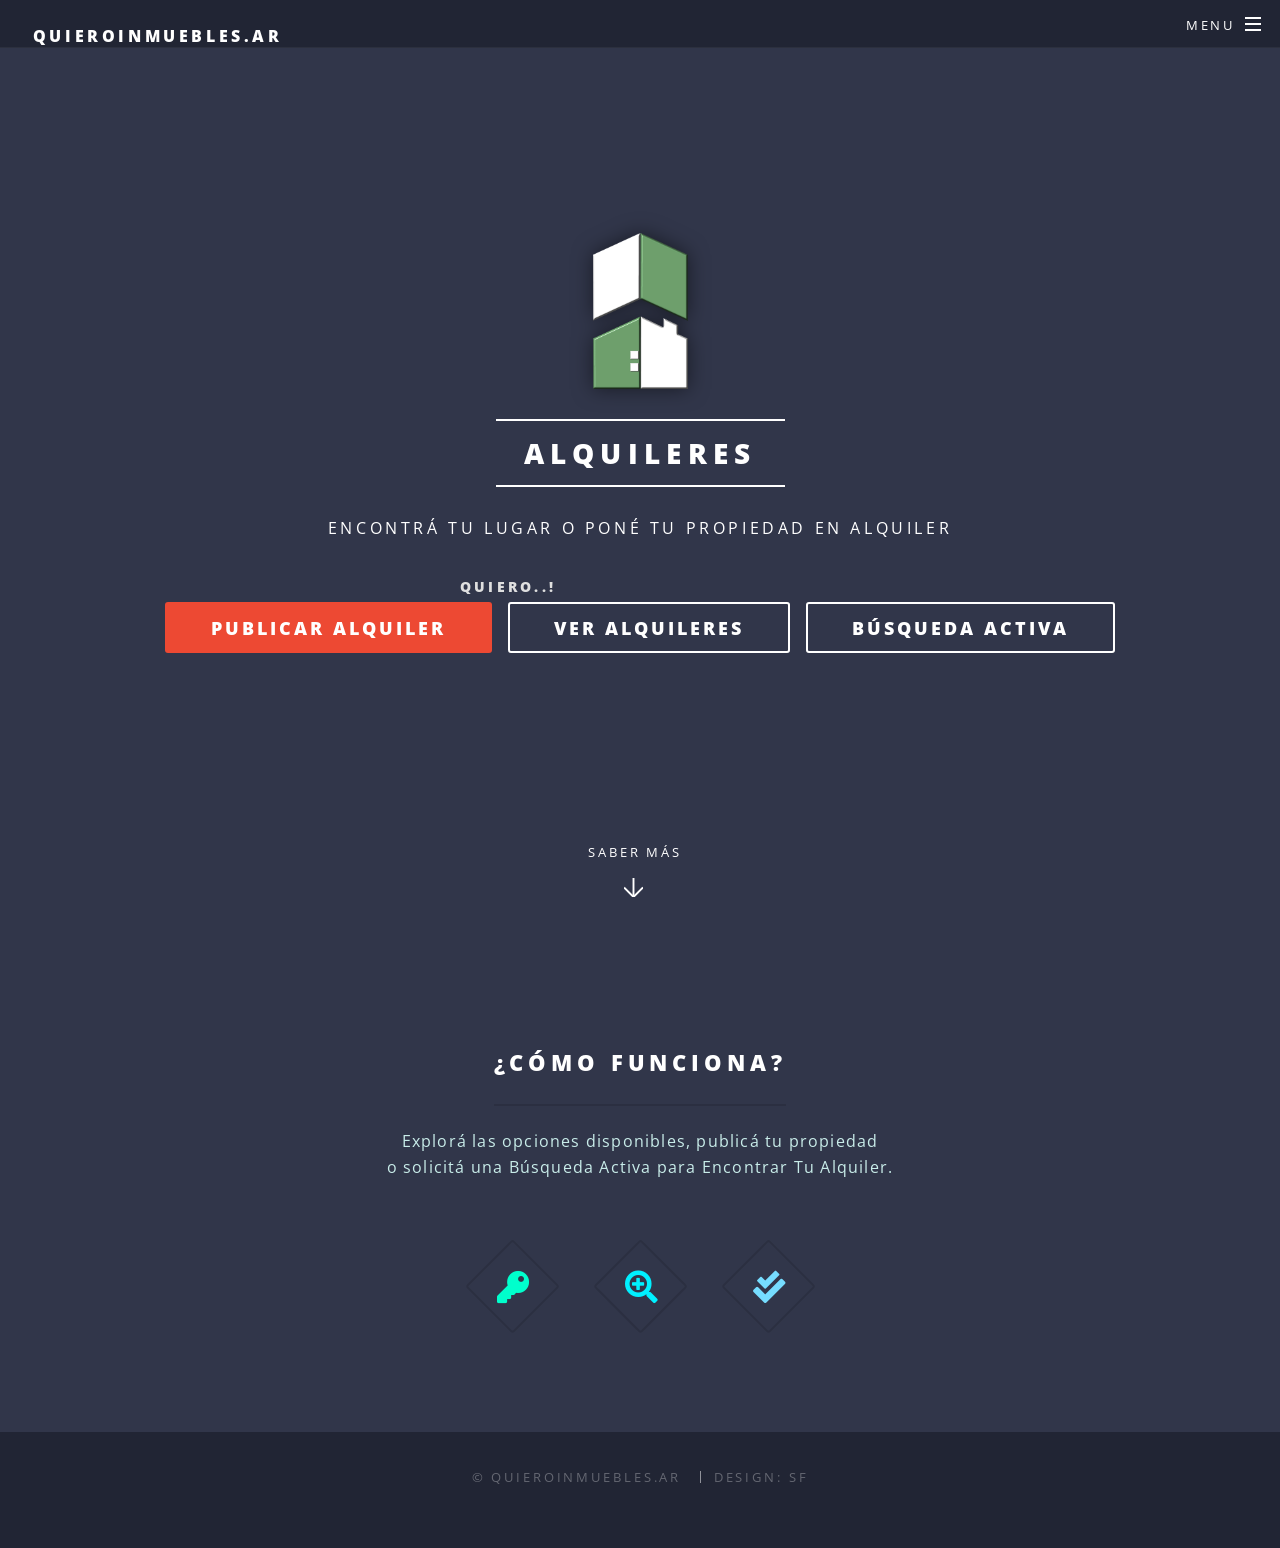
==== commit 841dd259: "Add files via upload" ====
--- a/alquilar.html
+++ b/alquilar.html
@@ -1,6 +1,17 @@
 <!DOCTYPE HTML>
 <html>
     <head>
+
+        <!-- Configuración para WhatsApp - Quiero Inmuebles -->
+<meta property="og:title" content="QuieroInmuebles.ar - Búsqueda Activa" />
+<meta property="og:description" content="Encontrá tu lugar ideal de forma fácil y rápida." />
+<meta property="og:image" content="https://quieroinmuebles.ar/assets/images/quiero600c-fondo.webp" />
+<meta property="og:url" content="https://quieroinmuebles.ar/index.html" />
+<meta property="og:type" content="website" />
+
+<!-- Enlace a la App (Manifest) -->
+<link rel="manifest" href="manifest.json">
+<link rel="icon" href="assets/images/quiero192c-fondo.webp" type="image/webp">
         <title>Alquileres - QuieroInmuebles.ar</title>
         <meta charset="utf-8" />
         <meta name="viewport" content="width=device-width, initial-scale=1, user-scalable=no" />
@@ -30,15 +41,27 @@
     top: 0 !important;
     opacity: 1 !important;
     transition: none !important;
+    background-color: #212534 !important;
+    border-bottom: 1px solid rgba(255, 255, 255, 0.05) !important; /* Línea sutil del index */
+}
+#header h1 {
+    position: relative !important;
+    margin-top: 12px !important; /* El margen exacto que usás en el index */
+    padding-left: 0.8em !important;
+    display: inline-block !important;
+}
+
+#header nav {
+    top: 0 !important; /* Alineación del menú lateral */
 }
 
             /* --- COLOR TEMÁTICO SELECCIONADO --- */
             #banner.style-alquiler {
-                background-color: #264054 !important; 
+                background-color: #31364a !important; 
             }
 
             .wrapper.style1.alquiler-info {
-                background-color: #264054 !important;
+                background-color: #31364a !important;
             }
 
             /* --- HEADER Y FONDO --- */
@@ -74,15 +97,16 @@
             }
 
             .firma-santi {
-                text-align: left;
-                max-width: 25em; 
-                margin: 0 auto 0.1em auto !important;
-                color: #dfdfdf !important;
-                font-weight: 800;
-                text-transform: uppercase;
-                letter-spacing: 3px;
-                font-size: 0.8em;
-            }
+    text-align: left;
+    max-width: 25em; 
+    margin: 0 auto 0.1em auto !important; /* Pega la firma a los botones */
+    color: #dfdfdf !important;
+    font-weight: 800 !important;
+    text-transform: uppercase;
+    letter-spacing: 3px;
+    font-size: 0.9em !important;         /* Subimos de 0.8 a 0.9 para igualar */
+    opacity: 0.9 !important;
+}
 
 /* --- COLOR DE FONDO DEL MENÚ LATERAL --- */
 #menu {
@@ -97,20 +121,46 @@
 
 
             /* --- BOTONES --- */
-            #banner .actions.special .button {
-                font-size: 1.1em !important; 
-                font-weight: 800 !important;
-                letter-spacing: 2px !important;
-                padding: 0 2em !important;
-                height: auto !important;
-                line-height: 2.8em !important;
-                margin-bottom: 10px;
-            }
-
-            @media screen and (max-width: 736px) {
-                .logo-banner { width: 55px; }
-                #banner .actions.special .button { width: 100% !important; }
-            }
+            /* --- BOTONES: CLONES DEL INDEX --- */
+#banner .actions.special .button {
+    font-size: 1.15em !important;      /* Igual al index */
+    font-weight: 800 !important;
+    letter-spacing: 3px !important;    /* Esto es clave para el ancho visual */
+    text-transform: uppercase !important;
+    padding: 0 2.5em !important;       /* El aire lateral exacto */
+    height: auto !important;
+    line-height: 2.8em !important;     /* Define el alto exacto del botón */
+    margin-bottom: 10px !important;
+    transition: all 0.2s ease-in-out !important;
+
+
+    
+}
+
+/* Ajuste para que en el celular no se deformen por ser grandes */
+@media screen and (max-width: 736px) {
+    /* 1. Logo clavado en 55px (como en el index) */
+    .logo-banner { 
+        width: 55px !important; 
+    }
+
+    /* 2. Botones: Ocupan todo el ancho y tienen el alto del index */
+    #banner .actions.special .button { 
+        width: 100% !important; 
+        font-size: 0.9em !important;    
+        line-height: 3em !important;    
+        margin-bottom: 10px !important;
+        display: block !important; /* Asegura que se comporten como bloques */
+    }
+
+    /* 3. Firma: Alineación y tamaño para el celu */
+    .firma-santi {
+        font-size: 0.8em !important;
+        margin-left: 5% !important;
+        max-width: 90% !important;
+        text-align: left !important;
+    }
+}
         </style>
     </head>
     <body class="">
@@ -118,7 +168,7 @@
         <div id="page-wrapper">
 
                 <header id="header">
-                        <h1><a href="index.html">QuieroInmuebles</a></h1>
+                        <h1><a href="index.html">QuieroInmuebles.ar</a></h1>
                         <nav id="nav">
                             <ul>
                                 <li class="special">
@@ -127,8 +177,8 @@
                                         <ul>
                                             <li><a href="index.html">Inicio</a></li>
                                             <li><a href="vender.html?modo=alquiler">Publicá tu Alquiler</a></li>
-                                            <li><a href="#">Ver Alquileres</a></li>
-                                            <li><a href="#">Busqueda Activa</a></li>
+                                            <li><a href="catalogalquiler.html">Ver Alquileres</a></li>
+                                            <li><a href="buscaalquilar.html">Busqueda Activa</a></li>
                                             <li><a href="elcamino.html">Asesoramiento</a></li>
                                         </ul>
                                     </div>
@@ -140,18 +190,18 @@
                 <section id="banner" class="style-alquiler">
                         <div class="inner">
                             <div style="display: flex; justify-content: center; margin-bottom: 10px; margin-top: -60px;">
-                                <img src="images/logo.png" alt="Logo" class="logo-banner">
+                                <img src="assets/images/logo.webp" alt="Logo" class="logo-banner">
                             </div>
                             
                             <h2>Alquileres</h2>
-                            <p>Encontrá tu lugar o poné tu propiedad en las mejores manos.</p>
+                            <p>Encontrá tu lugar o poné tu propiedad en Alquiler</p>
 
                             <p class="firma-santi">QUIERO..!</p>
 
                             <ul class="actions special">
                                 <li><a href="vender.html?modo=alquiler" class="button primary">PUBLICAR ALQUILER</a></li>
-                                <li><a href="comprar.html?filtro=alquiler" class="button">VER ALQUILERES</a></li>
-                                <li><a href="busqueda-activa.html" class="button">BÚSQUEDA ACTIVA</a></li>
+                                <li><a href="catalogalquiler.html" class="button">VER ALQUILERES</a></li>
+                                <li><a href="buscaalquilar.html" class="button">BÚSQUEDA ACTIVA</a></li>
                             </ul>
                         </div>
                         <a href="#one" class="more scrolly">Saber más</a>
@@ -162,7 +212,7 @@
                             <header class="major">
                                 <h2>¿Cómo funciona?</h2>
                                 <p>Explorá las opciones disponibles, publicá tu propiedad <br />
-                                o solicitá una Búsqueda Activa personalizada.</p>
+                                o solicitá una Búsqueda Activa para Encontrar Tu Alquiler.</p>
                             </header>
                             <ul class="icons major">
                                 <li><span class="icon solid fa-key major style1"><span class="label">Alquiler</span></span></li>
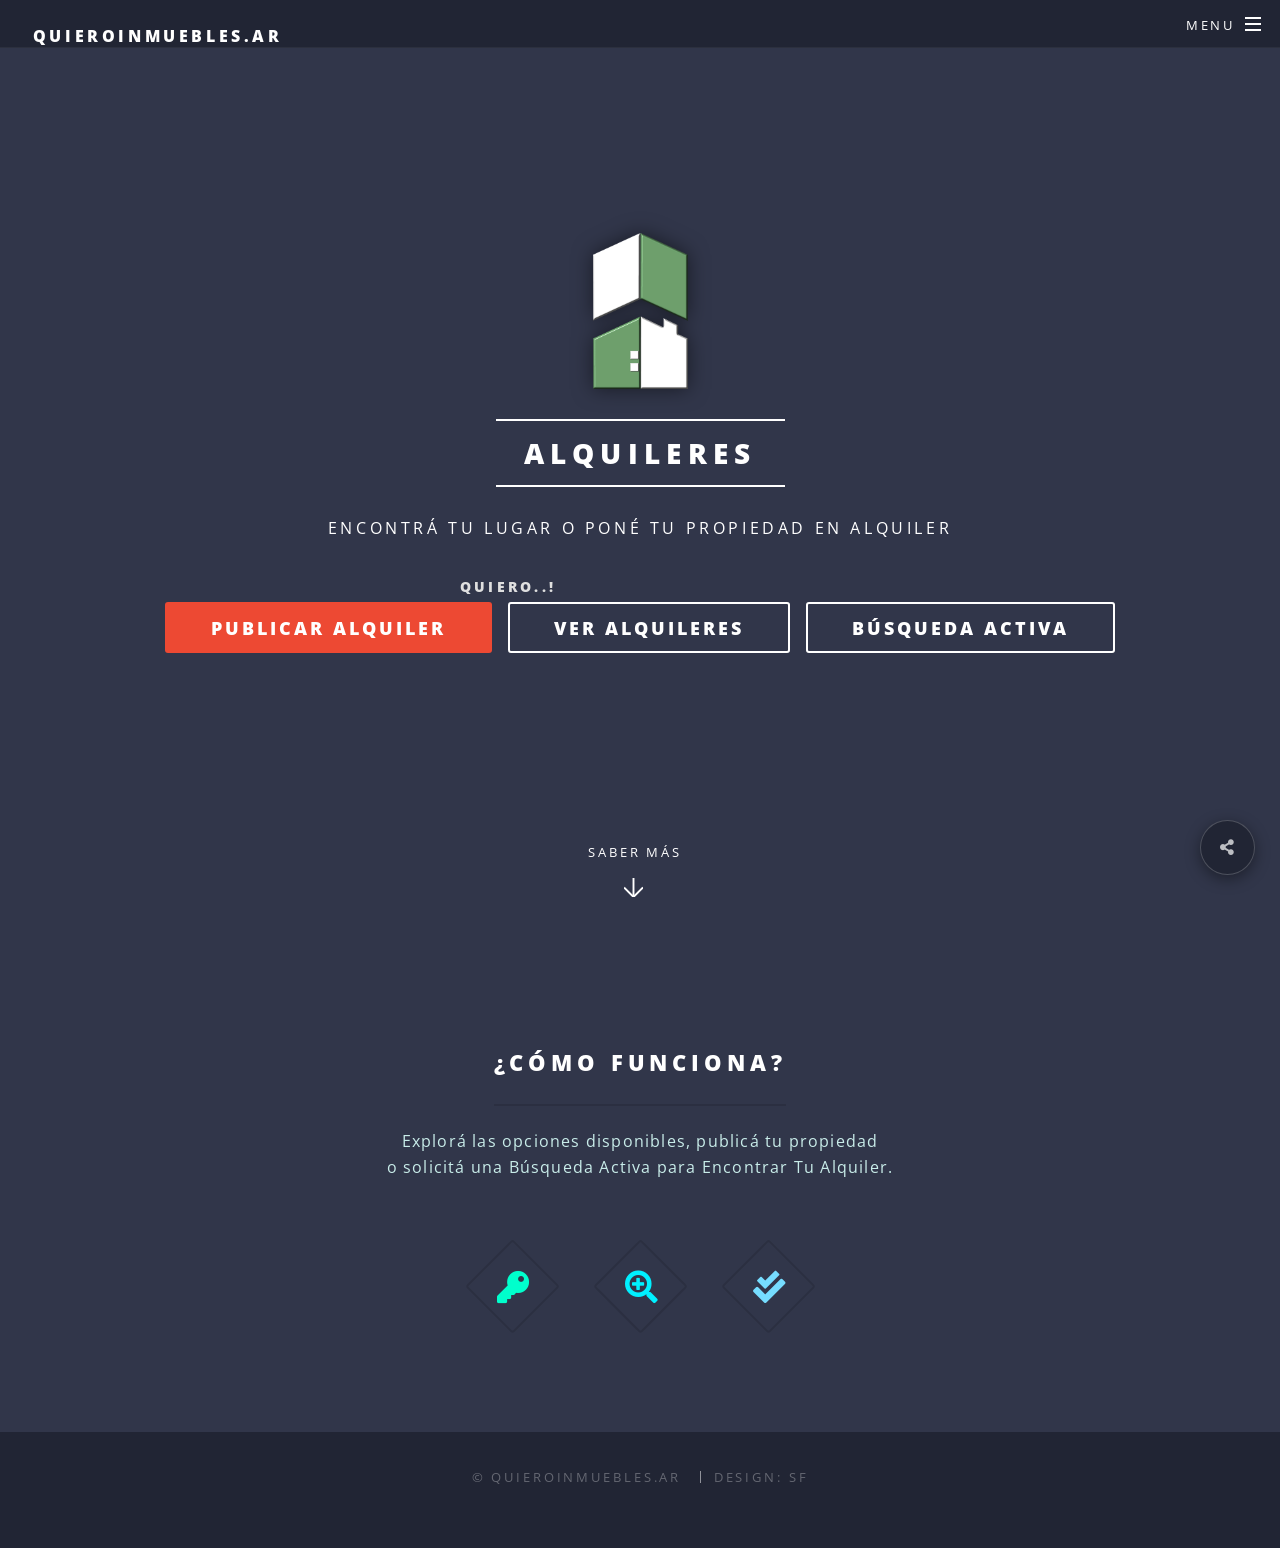
==== commit 22380041: "Add files via upload" ====
--- a/alquilar.html
+++ b/alquilar.html
@@ -161,6 +161,59 @@
         text-align: left !important;
     }
 }
+
+/* Botón Flotante para Compartir */
+.boton-compartir-flotante {
+    position: fixed;
+    bottom: 25px;
+    right: 25px;
+    z-index: 99999;
+}
+
+.boton-compartir-flotante button {
+    background-color: #212534 !important;
+    border-radius: 50% !important;
+    
+    /* Dimensiones fijas para que sea un círculo perfecto */
+    width: 55px !important;
+    height: 55px !important;
+    padding: 0 !important;
+    min-width: 0 !important;
+    
+    border: 1px solid rgba(255, 255, 255, 0.2) !important;
+    cursor: pointer;
+    box-shadow: 0 4px 15px rgba(0,0,0,0.4);
+    
+    display: flex !important;
+    align-items: center;
+    justify-content: center;
+    transition: all 0.3s ease;
+}
+
+.boton-compartir-flotante button i {
+    color: rgba(255, 255, 255, 0.7) !important;
+    font-size: 1.2em !important;
+    margin: 0 !important;
+}
+
+.boton-compartir-flotante button:hover {
+    border-color: #f1c40f !important;
+    transform: translateY(-3px);
+}
+
+/* Ajuste para móviles */
+@media screen and (max-width: 736px) {
+    .boton-compartir-flotante {
+        bottom: 15px;
+        right: 15px;
+    }
+    .boton-compartir-flotante button {
+        width: 48px !important;
+        height: 48px !important;
+    }
+}
+
+
         </style>
     </head>
     <body class="">
@@ -239,5 +292,37 @@
             <script src="assets/js/util.js"></script>
             <script src="assets/js/main.js"></script>
 
+
+<div class="boton-compartir-flotante">
+    <button onclick="compartirWeb()">
+        <i class="icon solid fa-share-alt"></i>
+    </button>
+</div>
+
+
+
+
+<script>
+        function compartirWeb() {
+            const titulo = 'Quiero Inmuebles';
+            const texto = 'Mirá esta web para encontrar propiedades en Villa María:';
+            const url = 'https://quieroinmuebles.ar/alquilar.html';
+
+            if (navigator.share && /Android|iPhone|iPad|iPod/i.test(navigator.userAgent)) {
+                navigator.share({
+                    title: titulo,
+                    text: texto,
+                    url: url
+                }).catch(() => {});
+            } else {
+                const mensajeWA = encodeURIComponent(texto + " " + url);
+                window.open(`https://wa.me/?text=${mensajeWA}`, '_blank');
+            }
+        }
+    </script>
+
+
+
+
     </body>
 </html>
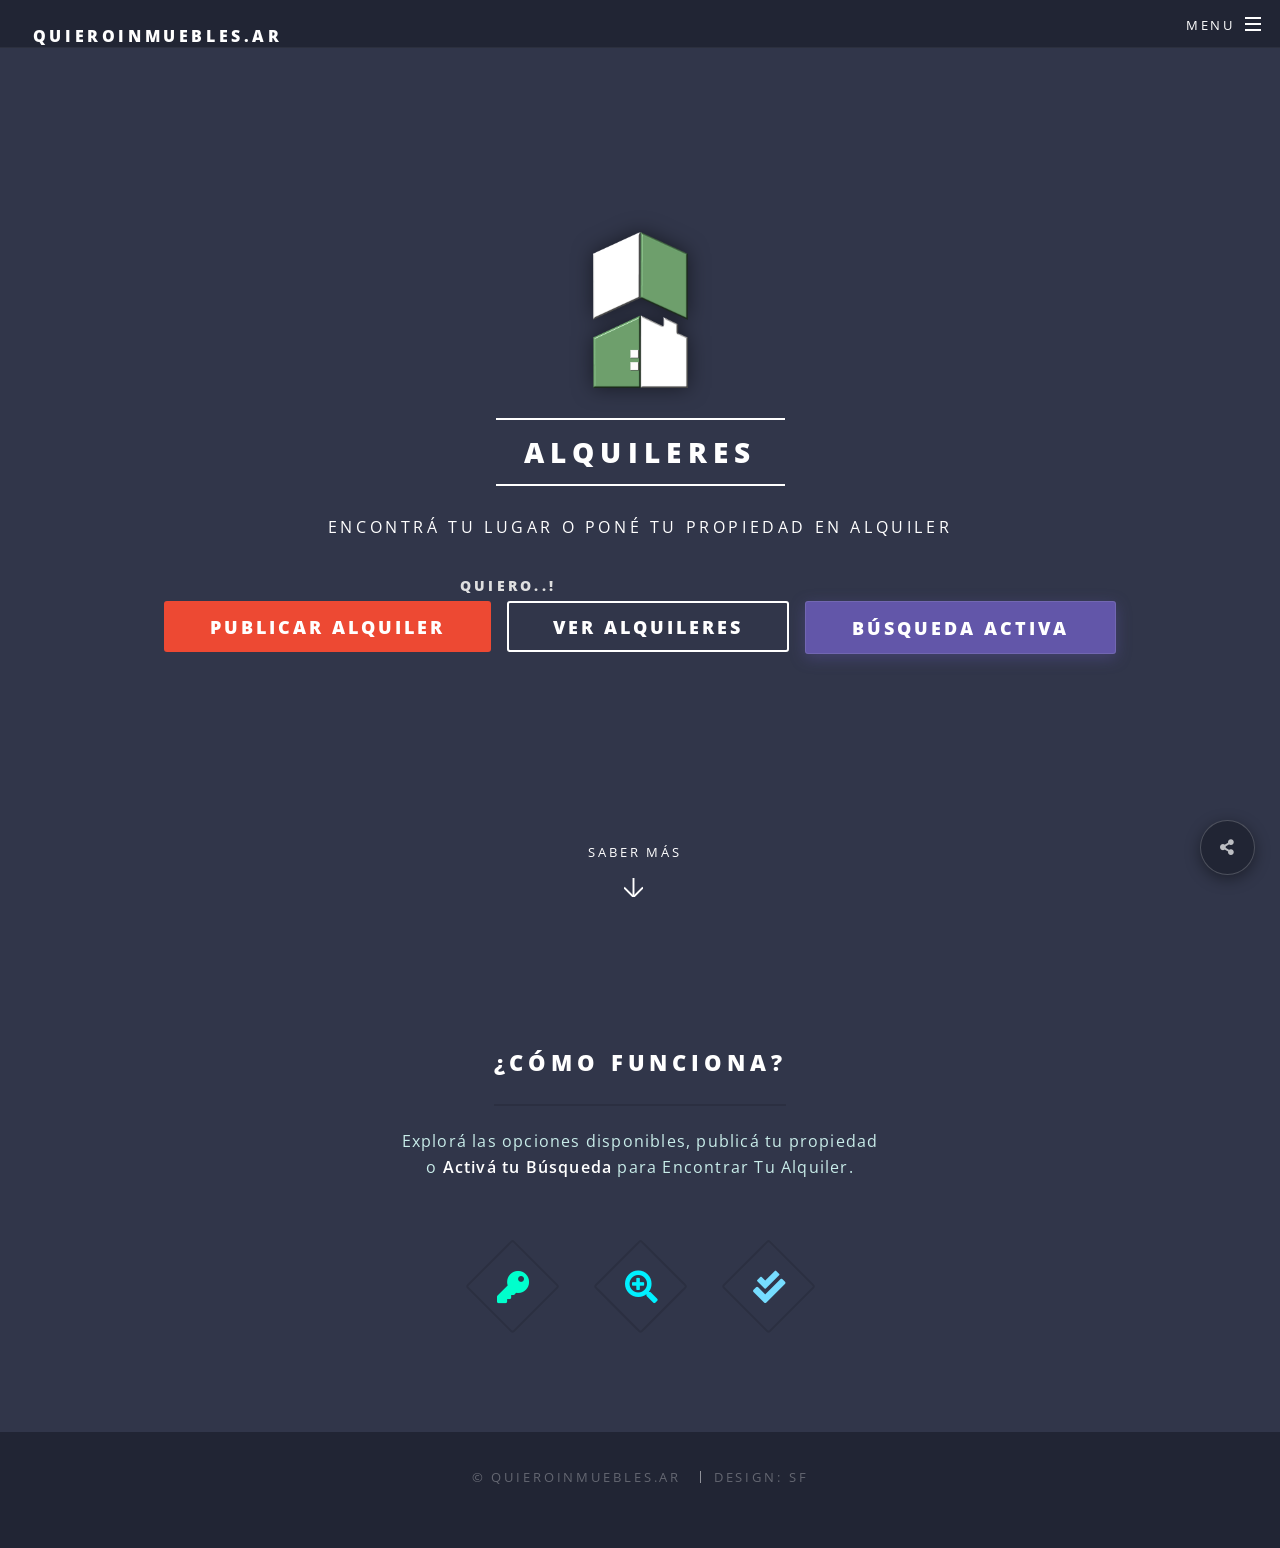
==== commit 06ec99cb: "Add files via upload" ====
--- a/alquilar.html
+++ b/alquilar.html
@@ -252,10 +252,19 @@
                             <p class="firma-santi">QUIERO..!</p>
 
                             <ul class="actions special">
-                                <li><a href="vender.html?modo=alquiler" class="button primary">PUBLICAR ALQUILER</a></li>
-                                <li><a href="catalogalquiler.html" class="button">VER ALQUILERES</a></li>
-                                <li><a href="buscaalquilar.html" class="button">BÚSQUEDA ACTIVA</a></li>
-                            </ul>
+    <li><a href="vender.html?modo=alquiler" class="button primary">PUBLICAR ALQUILER</a></li>
+    <li><a href="catalogalquiler.html" class="button">VER ALQUILERES</a></li>
+    
+    <li>
+        <a href="buscaalquilar.html" 
+           class="button primary" 
+           style="background-color: #6256a9 !important; 
+                  box-shadow: 0 4px 15px rgba(98, 86, 169, 0.4) !important; 
+                  border: 1px solid rgba(255,255,255,0.1) !important;">
+           BÚSQUEDA ACTIVA
+        </a>
+    </li>
+</ul>
                         </div>
                         <a href="#one" class="more scrolly">Saber más</a>
                     </section>
@@ -265,7 +274,7 @@
                             <header class="major">
                                 <h2>¿Cómo funciona?</h2>
                                 <p>Explorá las opciones disponibles, publicá tu propiedad <br />
-                                o solicitá una Búsqueda Activa para Encontrar Tu Alquiler.</p>
+                                o <strong>Activá tu Búsqueda</strong> para Encontrar Tu Alquiler.</p>
                             </header>
                             <ul class="icons major">
                                 <li><span class="icon solid fa-key major style1"><span class="label">Alquiler</span></span></li>
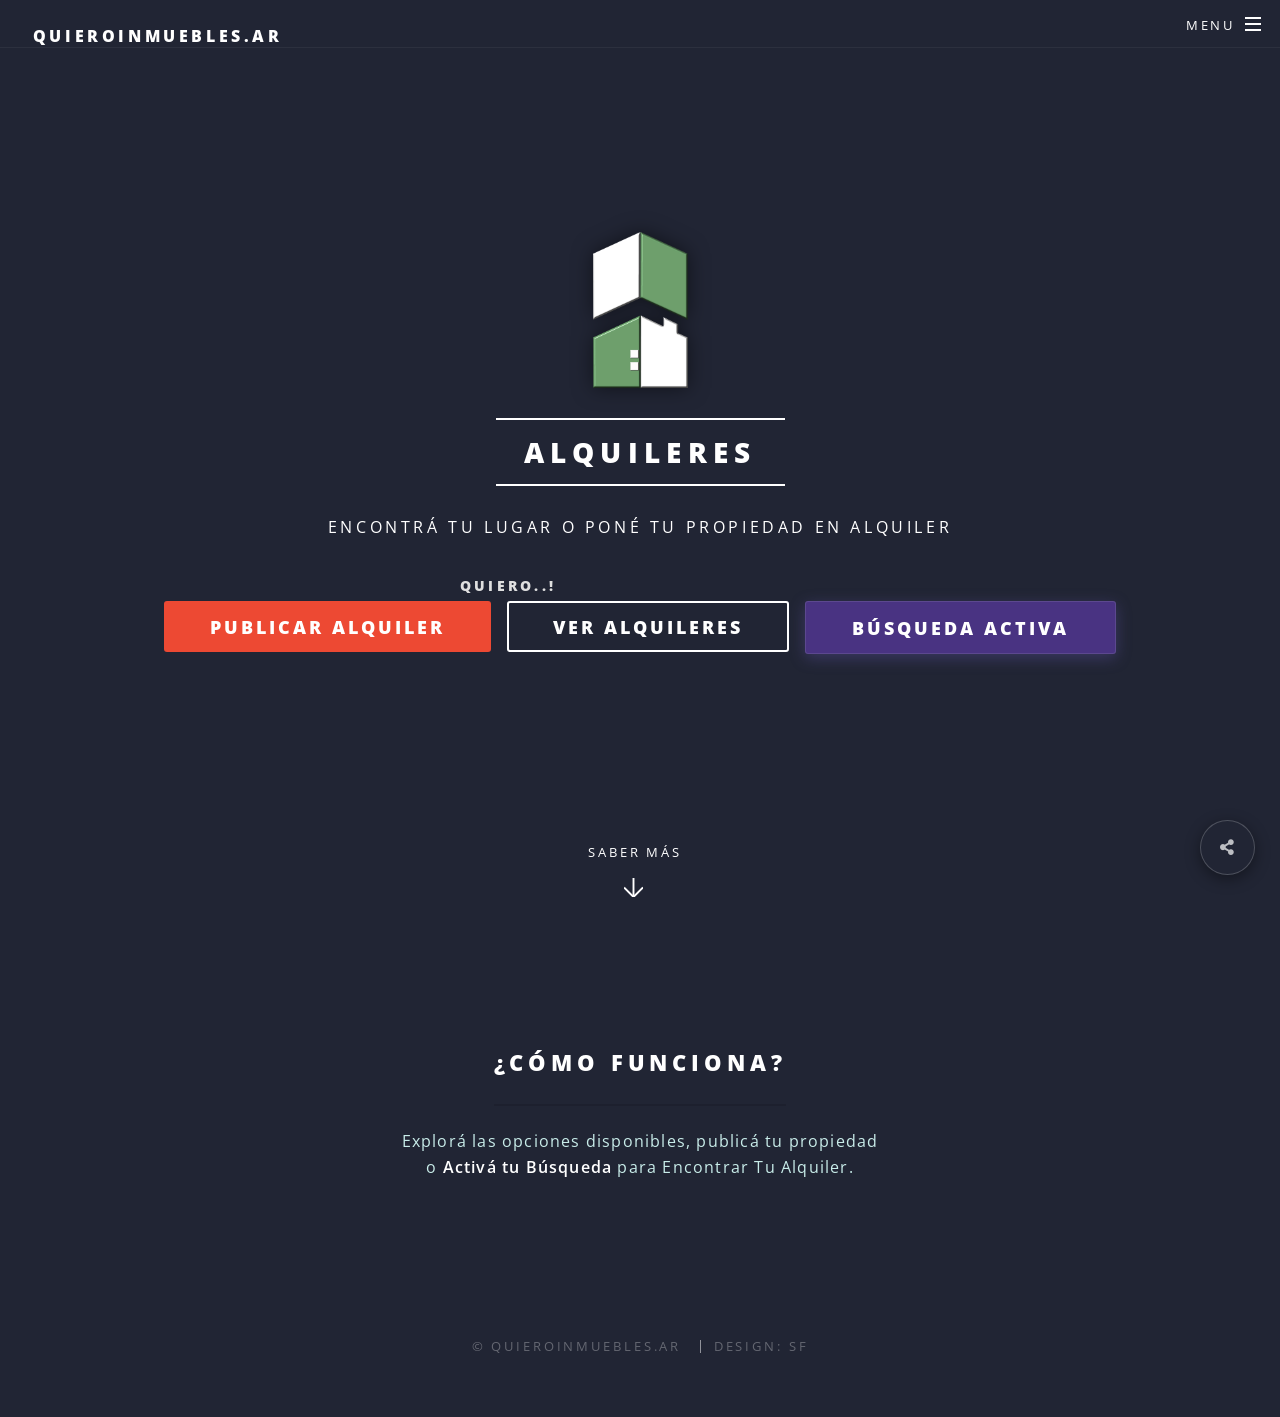
==== commit cfbae4aa: "Add files via upload" ====
--- a/alquilar.html
+++ b/alquilar.html
@@ -57,11 +57,11 @@
 
             /* --- COLOR TEMÁTICO SELECCIONADO --- */
             #banner.style-alquiler {
-                background-color: #31364a !important; 
+                background-color: #212534 !important; 
             }
 
             .wrapper.style1.alquiler-info {
-                background-color: #31364a !important;
+                background-color: #212534 !important;
             }
 
             /* --- HEADER Y FONDO --- */
@@ -110,13 +110,13 @@
 
 /* --- COLOR DE FONDO DEL MENÚ LATERAL --- */
 #menu {
-    background-color: #315674 !important;
+    background-color: #31364a !important;
 }
 
 /* --- OPCIONAL: AJUSTE DE LOS BOTONES DENTRO DEL MENÚ --- */
 #menu ul li a:hover {
     background-color: rgba(255, 255, 255, 0.1) !important; /* Brillo sutil al pasar el mouse */
-    color: #f1c40f !important; /* El amarillo que usás para resaltar */
+    color: #D4A261 !important; /* El amarillo que usás para resaltar */
 }
 
 
@@ -197,7 +197,7 @@
 }
 
 .boton-compartir-flotante button:hover {
-    border-color: #f1c40f !important;
+    border-color: #D4A261 !important;
     transform: translateY(-3px);
 }
 
@@ -258,7 +258,7 @@
     <li>
         <a href="buscaalquilar.html" 
            class="button primary" 
-           style="background-color: #6256a9 !important; 
+           style="background-color: #493382 !important; 
                   box-shadow: 0 4px 15px rgba(98, 86, 169, 0.4) !important; 
                   border: 1px solid rgba(255,255,255,0.1) !important;">
            BÚSQUEDA ACTIVA
@@ -276,11 +276,12 @@
                                 <p>Explorá las opciones disponibles, publicá tu propiedad <br />
                                 o <strong>Activá tu Búsqueda</strong> para Encontrar Tu Alquiler.</p>
                             </header>
+                            <!-- Banner 
                             <ul class="icons major">
                                 <li><span class="icon solid fa-key major style1"><span class="label">Alquiler</span></span></li>
                                 <li><span class="icon solid fa-search-plus major style2"><span class="label">Búsqueda</span></span></li>
                                 <li><span class="icon solid fa-check-double major style3"><span class="label">Seguridad</span></span></li>
-                            </ul>
+                            </ul> -->
                         </div>
                     </section>
 
